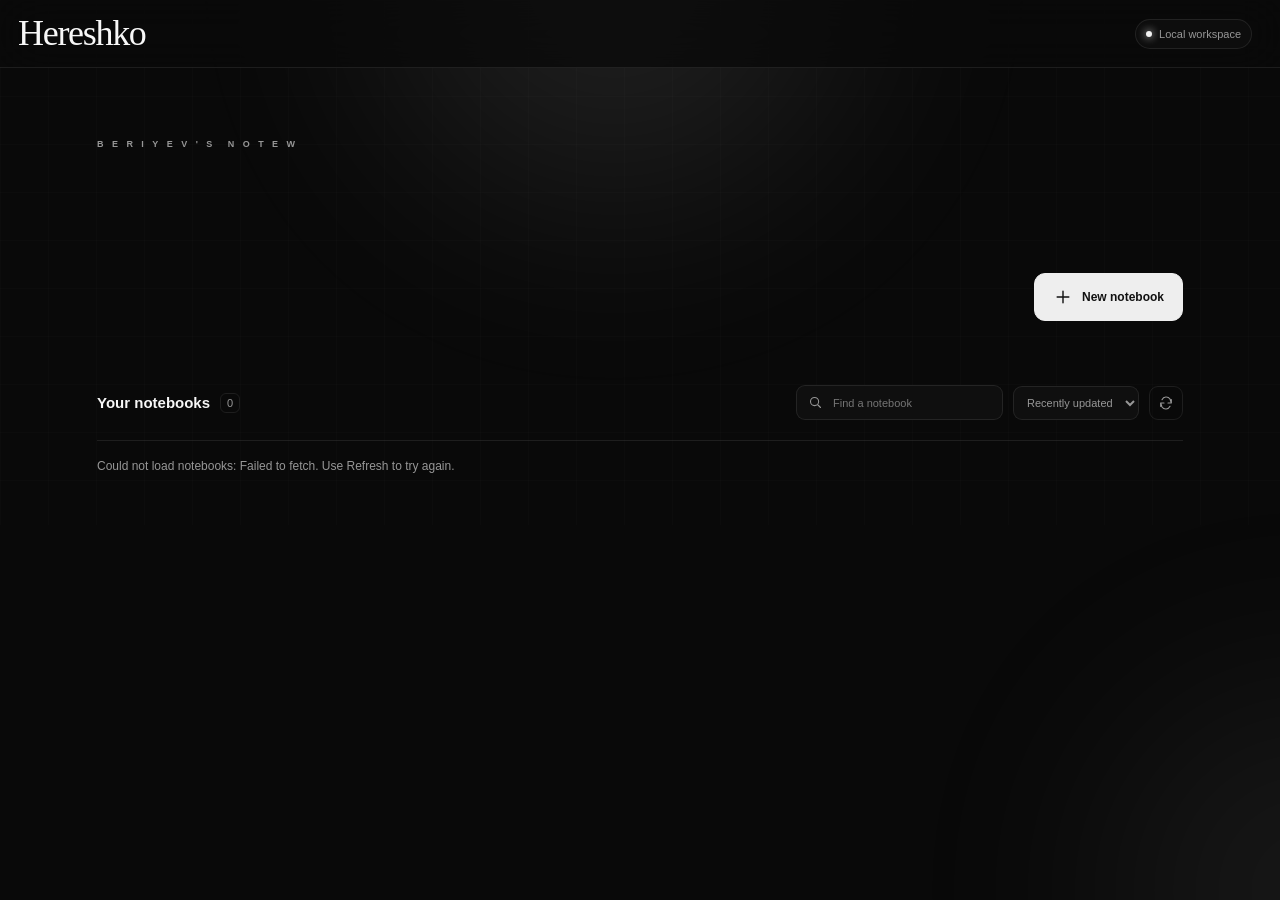
==== frontend/notebooks.html @ 875c7f1b "improvements and notebook selection" ====
<!doctype html>
<html lang="en">
  <head>
    <meta charset="UTF-8" />
    <meta name="viewport" content="width=device-width, initial-scale=1.0" />
    <meta name="description" content="Your Hereshko notebooks. A space for every question." />
    <title>Your notebooks — Hereshko</title>
    <link rel="stylesheet" href="styles.css" />
    <link rel="stylesheet" href="notebooks.css?v=2" />
    <script defer src="notebooks.js?v=2"></script>
  </head>
  <body class="notebook-library">
    <div class="ambient ambient-one"></div>
    <div class="ambient ambient-two"></div>
    <header class="topbar library-topbar">
      <a class="brand" href="notebooks.html" aria-label="Hereshko notebooks"><span class="brand-name">Hereshko</span></a>
      <span class="status-pill"><i></i> Local workspace</span>
    </header>
    <main class="library-shell">
      <section class="library-intro">
        <div>
          <span class="eyebrow" data-stream>beriyev's noteweaver</span>
          <h1 data-stream><span>Hail the</span> sources.</h1>
          <p data-stream>Bring your sources together. Pick up a thread, or start a new one.</p>
        </div>
        <button class="library-action" id="newNotebook" type="button">
          <svg viewBox="0 0 24 24" aria-hidden="true"><path d="M12 5v14M5 12h14" /></svg>
          New notebook
        </button>
      </section>
      <section class="library-section" aria-labelledby="libraryHeading">
        <div class="library-toolbar">
          <div class="library-heading"><h2 id="libraryHeading">Your notebooks</h2><span id="notebookCount">0</span></div>
          <div class="library-controls">
            <label class="library-search">
              <svg viewBox="0 0 24 24" aria-hidden="true"><circle cx="10.5" cy="10.5" r="6.5" /><path d="m16 16 4 4" /></svg>
              <input id="notebookSearch" type="search" placeholder="Find a notebook" aria-label="Find a notebook" />
            </label>
            <select id="notebookSort" aria-label="Sort notebooks">
              <option value="recent">Recently updated</option>
              <option value="name">Name A–Z</option>
            </select>
            <button class="library-refresh" id="refreshNotebooks" type="button" aria-label="Refresh notebooks" title="Refresh notebooks">
              <svg viewBox="0 0 24 24" aria-hidden="true"><path d="M20 7v5h-5M4 17v-5h5M6 7a7 7 0 0 1 12-1l2 6M4 12l2 6a7 7 0 0 0 12-1" /></svg>
            </button>
          </div>
        </div>
        <p class="library-status" id="libraryStatus" role="status" aria-live="polite">Loading your notebooks…</p>
        <div class="notebook-grid" id="notebookGrid" aria-busy="true"></div>
        <div class="library-empty" id="libraryEmpty" hidden>
          <svg viewBox="0 0 24 24" aria-hidden="true"><path d="M5 3h12a2 2 0 0 1 2 2v16H7a2 2 0 0 1-2-2V3ZM5 17h14M9 7h6M9 10h4" /></svg>
          <h3 id="emptyTitle">Your first notebook starts here.</h3>
          <p id="emptyText">Create a notebook, add your sources, and make room for discovery.</p>
          <button class="library-action" id="emptyCreate" type="button">Create a notebook</button>
        </div>
      </section>
    </main>
    <dialog class="notebook-dialog" id="notebookDialog" aria-labelledby="dialogTitle">
      <form id="notebookForm">
        <span class="eyebrow">Make it yours</span>
        <h2 id="dialogTitle">New notebook</h2>
        <p id="dialogDescription">Give this collection a name. You can change it later.</p>
        <label for="newNotebookTitle">Notebook name</label>
        <input id="newNotebookTitle" name="title" type="text" maxlength="120" required placeholder="e.g. Ideas worth exploring" autocomplete="off" />
        <p class="dialog-error" id="dialogError" role="alert" hidden></p>
        <div class="dialog-actions">
          <button class="library-cancel" id="cancelNotebook" type="button">Cancel</button>
          <button class="library-action" id="saveNotebook" type="submit">Create notebook</button>
        </div>
      </form>
    </dialog>
  </body>
</html>
---- frontend/styles.css ----
:root {
  color-scheme: dark;
  --bg: #08090a;
  --surface: #0d0f11;
  --surface-2: #121417;
  --surface-3: #171a1e;
  --line: rgba(255, 255, 255, 0.085);
  --line-strong: rgba(255, 255, 255, 0.15);
  --text: #f5f7f8;
  --muted: #92979f;
  --muted-2: #666c74;
  --accent: #f2f2f2;
  --accent-soft: rgba(255, 255, 255, 0.10);
  --purple: #a8a8a8;
  --blue: #c4c4c4;
  --radius-lg: 24px;
  --radius-md: 16px;
  --radius-sm: 11px;
  --shadow: 0 28px 80px rgba(0, 0, 0, 0.45);
  font-family: Inter, ui-sans-serif, -apple-system, BlinkMacSystemFont, "Segoe UI", sans-serif;
}

* {
  box-sizing: border-box;
}

html,
body {
  width: 100%;
  min-height: 100%;
  margin: 0;
  background: var(--bg);
  color: var(--text);
}

body {
  overflow: hidden;
  background-image:
    linear-gradient(rgba(255, 255, 255, 0.012) 1px, transparent 1px),
    linear-gradient(90deg, rgba(255, 255, 255, 0.012) 1px, transparent 1px);
  background-size: 48px 48px;
}

button,
input,
textarea {
  font: inherit;
}

button {
  color: inherit;
}

button:focus-visible,
input:focus-visible,
textarea:focus-visible,
label:focus-within {
  outline: 2px solid rgba(199, 255, 94, 0.72);
  outline-offset: 2px;
}

svg {
  width: 20px;
  height: 20px;
  fill: none;
  stroke: currentColor;
  stroke-width: 1.7;
  stroke-linecap: round;
  stroke-linejoin: round;
}

.ambient {
  position: fixed;
  border-radius: 999px;
  filter: blur(120px);
  pointer-events: none;
  opacity: 0.1;
  animation: drift 16s ease-in-out infinite alternate;
}

.ambient-one {
  width: 460px;
  height: 460px;
  top: -260px;
  left: 30%;
  background: var(--accent);
}

.ambient-two {
  width: 400px;
  height: 400px;
  right: -230px;
  bottom: -190px;
  background: var(--purple);
  animation-delay: -8s;
}

.app-shell {
  position: relative;
  height: 100vh;
  min-height: 680px;
  isolation: isolate;
}

.topbar {
  height: 68px;
  display: grid;
  grid-template-columns: 292px minmax(320px, 1fr) 322px;
  align-items: center;
  border-bottom: 1px solid var(--line);
  background: rgba(8, 9, 10, 0.78);
  backdrop-filter: blur(24px);
  position: relative;
  z-index: 10;
}

.brand,
.notebook-title,
.top-actions {
  height: 100%;
  display: flex;
  align-items: center;
}

.brand {
  padding: 0 18px;
  text-decoration: none;
  color: var(--text);
  gap: 11px;
  border-right: 1px solid var(--line);
}

.brand-mark {
  width: 34px;
  height: 34px;
  display: grid;
  place-items: center;
  border-radius: 10px;
  color: #0a0c08;
  background: var(--accent);
  box-shadow: 0 0 30px rgba(199, 255, 94, 0.16);
  transform: rotate(-2deg);
}

.brand-mark svg {
  width: 23px;
  height: 23px;
  stroke-width: 2.4;
}

.brand-name {
  font-family: Georgia, "Times New Roman", serif;
  font-size: 36px;
  line-height: 0.88;
  letter-spacing: -1.3px;
  white-space: nowrap;
}

.brand-badge {
  padding: 3px 7px;
  border: 1px solid var(--line-strong);
  border-radius: 99px;
  color: var(--muted);
  font-size: 9px;
  font-weight: 700;
  text-transform: uppercase;
  letter-spacing: 1px;
}

.notebook-title {
  justify-content: center;
  gap: 9px;
  color: #d8dbde;
  font-size: 13px;
  font-weight: 550;
}

.notebook-title-input {
  width: min(240px, 28vw);
  padding: 7px 9px;
  border: 1px solid transparent;
  border-radius: 7px;
  outline: 0;
  color: var(--text);
  background: transparent;
  font: inherit;
  text-align: center;
}

.notebook-title-input:hover,
.notebook-title-input:focus {
  border-color: var(--line-strong);
  background: rgba(255, 255, 255, 0.04);
}

.notebook-title-input:disabled {
  opacity: 0.6;
}

.menu-trigger {
  display: none !important;
}

.tiny-button,
.icon-button,
.sort-button {
  border: 0;
  background: transparent;
  cursor: pointer;
  color: var(--muted);
  display: grid;
  place-items: center;
  transition: 180ms ease;
}

.tiny-button {
  padding: 4px;
}

.tiny-button svg {
  width: 14px;
  height: 14px;
}

.icon-button {
  width: 36px;
  height: 36px;
  border-radius: 10px;
  border: 1px solid var(--line);
}

.icon-button:hover,
.tiny-button:hover,
.sort-button:hover {
  color: var(--text);
  background: rgba(255, 255, 255, 0.05);
}

.icon-button.small {
  width: 30px;
  height: 30px;
  border: none;
}

.top-actions {
  justify-content: flex-end;
  padding: 0 18px;
  gap: 10px;
  border-left: 1px solid var(--line);
}

/* Remove the retired account control if an older cached DOM still contains it. */
.avatar {
  display: none !important;
}

.status-pill {
  display: flex;
  align-items: center;
  gap: 7px;
  color: var(--muted);
  font-size: 11px;
  padding: 8px 10px;
  border: 1px solid var(--line);
  border-radius: 99px;
  background: rgba(255, 255, 255, 0.025);
}

.status-pill i,
.updated i {
  width: 6px;
  height: 6px;
  border-radius: 99px;
  background: var(--accent);
  box-shadow: 0 0 9px var(--accent);
  animation: pulse 2.2s ease-in-out infinite;
}

.workspace {
  display: grid;
  grid-template-columns: 292px minmax(420px, 1fr) 322px;
  height: calc(100vh - 68px);
}

.panel {
  background: rgba(11, 12, 14, 0.64);
  backdrop-filter: blur(18px);
  padding: 22px 18px;
  overflow-y: auto;
  scrollbar-width: thin;
  scrollbar-color: #2a2d31 transparent;
}

.sources-panel {
  border-right: 1px solid var(--line);
}

.studio-panel {
  border-left: 1px solid var(--line);
}

.panel-heading,
.summary-topline,
.section-title,
.research-heading,
.modal-header {
  display: flex;
  align-items: center;
  justify-content: space-between;
}

.panel-heading {
  margin-bottom: 18px;
}

.eyebrow {
  display: flex;
  align-items: center;
  gap: 7px;
  color: var(--muted);
  font-size: 9px;
  line-height: 1;
  font-weight: 750;
  text-transform: uppercase;
  letter-spacing: 1.45px;
}

.panel-heading h2,
.modal-header h2 {
  font-size: 20px;
  margin: 6px 0 0;
  letter-spacing: -0.5px;
}

.count {
  display: grid;
  place-items: center;
  width: 26px;
  height: 26px;
  border: 1px solid var(--line);
  border-radius: 8px;
  color: var(--muted);
  font-size: 11px;
}

.upload-zone {
  position: relative;
  min-height: 154px;
  display: flex;
  flex-direction: column;
  justify-content: center;
  align-items: center;
  gap: 5px;
  padding: 16px;
  overflow: hidden;
  border: 1px dashed rgba(255, 255, 255, 0.17);
  border-radius: var(--radius-md);
  background: linear-gradient(145deg, rgba(255, 255, 255, 0.035), rgba(255, 255, 255, 0.012));
  cursor: pointer;
  transition: border-color 200ms ease, transform 200ms ease, background 200ms ease;
}

.upload-zone::after {
  content: "";
  position: absolute;
  width: 120px;
  height: 120px;
  border-radius: 50%;
  top: -80px;
  left: -50px;
  background: rgba(199, 255, 94, 0.12);
  filter: blur(36px);
  transition: 300ms ease;
}

.upload-zone:hover,
.upload-zone.dragging {
  border-color: rgba(199, 255, 94, 0.48);
  transform: translateY(-2px);
  background: rgba(199, 255, 94, 0.035);
}

.upload-zone:hover::after {
  transform: translate(60px, 40px) scale(1.4);
}

.upload-zone input {
  position: absolute;
  opacity: 0;
  pointer-events: none;
}

.upload-icon {
  width: 34px;
  height: 34px;
  border-radius: 11px;
  display: grid;
  place-items: center;
  color: var(--accent);
  background: var(--accent-soft);
  margin-bottom: 4px;
}

.upload-icon svg {
  width: 18px;
  height: 18px;
}

.upload-zone strong {
  font-size: 12px;
}

.upload-zone small,
.source-card small,
.tool-card small,
.research-heading small,
.concept-panel p,
.composer-note {
  color: var(--muted);
}

.upload-zone small {
  font-size: 10px;
}

.browse-label {
  margin-top: 5px;
  color: var(--accent);
  font-size: 10px;
  font-weight: 700;
}

.youtube-box {
  position: relative;
  overflow: hidden;
  margin-top: 12px;
  padding: 12px;
  border: 1px solid var(--line);
  border-radius: var(--radius-sm);
  background: rgba(255, 255, 255, 0.018);
}

.youtube-box::before {
  content: "";
  position: absolute;
  inset: -1px;
  padding: 1px;
  border-radius: inherit;
  background: conic-gradient(
    from 0deg,
    transparent 0deg 250deg,
    rgba(255, 255, 255, 0.95) 286deg,
    transparent 326deg 360deg
  );
  mask: linear-gradient(#000 0 0) content-box, linear-gradient(#000 0 0);
  mask-composite: exclude;
  opacity: 0;
  pointer-events: none;
}

.youtube-box.loading::before {
  opacity: 1;
  animation: websiteBorder 1.15s linear infinite;
}

.website-box.loading .url-input-wrap {
  opacity: 0.58;
}

.youtube-label {
  display: flex;
  align-items: center;
  gap: 8px;
  margin-bottom: 9px;
  color: #d4d7da;
  font-size: 10px;
  font-weight: 650;
}

.play-dot {
  width: 22px;
  height: 22px;
  display: grid;
  place-items: center;
  border-radius: 7px;
  color: #ff8c8c;
  background: rgba(255, 94, 94, 0.1);
}

.play-dot svg {
  width: 14px;
  height: 14px;
}

.website-dot {
  color: #d8d8d8;
}

.url-input-wrap {
  display: flex;
  align-items: center;
  border: 1px solid var(--line);
  border-radius: 9px;
  background: #0a0b0d;
  overflow: hidden;
  transition: border-color 160ms ease;
}

.url-input-wrap:focus-within {
  border-color: rgba(199, 255, 94, 0.4);
}

.url-input-wrap input {
  width: 100%;
  min-width: 0;
  border: 0;
  outline: 0;
  color: var(--text);
  background: transparent;
  padding: 9px 10px;
  font-size: 10px;
}

.url-input-wrap button {
  width: 31px;
  height: 31px;
  display: grid;
  place-items: center;
  flex: 0 0 auto;
  border: 0;
  border-left: 1px solid var(--line);
  color: var(--muted);
  background: transparent;
  cursor: pointer;
}

.url-input-wrap button:hover {
  color: var(--accent);
  background: var(--accent-soft);
}

.url-input-wrap svg {
  width: 15px;
}

.crawl-button {
  width: 100%;
  display: flex;
  align-items: center;
  justify-content: center;
  gap: 7px;
  margin-top: 8px;
  padding: 8px 10px;
  border: 1px solid var(--line-strong);
  border-radius: 8px;
  color: var(--text);
  background: #111;
  font-size: 9px;
  font-weight: 700;
  cursor: pointer;
  transition: 160ms ease;
}

.crawl-button:hover:not(:disabled) {
  border-color: #777;
  background: #1a1a1a;
}

.crawl-button:disabled {
  cursor: wait;
  opacity: 0.65;
}

.crawl-loading-dots {
  display: none;
  align-items: center;
  gap: 3px;
}

.crawl-loading-dots i {
  width: 3px;
  height: 3px;
  border-radius: 50%;
  background: currentColor;
  animation: dotPulse 900ms ease-in-out infinite;
}

.crawl-loading-dots i:nth-child(2) { animation-delay: 140ms; }
.crawl-loading-dots i:nth-child(3) { animation-delay: 280ms; }

.crawl-button.loading > span:first-child { display: none; }
.crawl-button.loading .crawl-loading-dots { display: inline-flex; }

#scrapeWebsite {
  width: auto;
  min-width: 64px;
  padding: 0 9px;
  font-size: 8px;
  font-weight: 700;
}

#scrapeWebsite .loading-dots {
  display: none;
}

#scrapeWebsite.loading > span:first-child { display: none; }
#scrapeWebsite.loading .loading-dots { display: inline-flex; }

.source-list-heading {
  display: flex;
  align-items: center;
  justify-content: space-between;
  margin: 21px 1px 10px;
  color: var(--muted);
  font-size: 10px;
  font-weight: 700;
  letter-spacing: 0.3px;
}

.source-list-actions {
  display: flex;
  align-items: center;
  gap: 5px;
}

.delete-all-button {
  padding: 4px 6px;
  border: 1px solid transparent;
  border-radius: 5px;
  color: #999;
  background: transparent;
  font-size: 8px;
  cursor: pointer;
}

.delete-all-button:hover:not(:disabled) {
  border-color: #555;
  color: #fff;
  background: #171717;
}

.delete-all-button:disabled {
  cursor: wait;
  opacity: 0.5;
}

.sort-button {
  padding: 4px;
}

.sort-button svg {
  width: 16px;
  height: 16px;
}

.source-list {
  display: flex;
  flex-direction: column;
  gap: 6px;
}

.source-preview {
  position: sticky;
  bottom: 0;
  z-index: 2;
  margin-top: 12px;
  padding: 12px;
  border: 1px solid var(--line-strong);
  border-radius: var(--radius-sm);
  background: rgba(13, 15, 17, 0.96);
  box-shadow: 0 -12px 30px rgba(0, 0, 0, 0.28);
}

.source-preview-heading {
  display: flex;
  align-items: center;
  justify-content: space-between;
  margin-bottom: 9px;
}

.source-preview-heading button {
  width: 22px;
  height: 22px;
  padding: 0;
  border: 1px solid var(--line);
  border-radius: 6px;
  color: var(--muted);
  background: transparent;
  cursor: pointer;
}

.source-preview-heading button:hover {
  color: var(--text);
  border-color: var(--line-strong);
}

.source-preview > strong {
  display: block;
  overflow: hidden;
  margin-bottom: 7px;
  color: var(--text);
  font-size: 10px;
  text-overflow: ellipsis;
  white-space: nowrap;
}

.source-preview p {
  max-height: 132px;
  margin: 0;
  overflow-y: auto;
  color: var(--muted);
  font-family: ui-monospace, SFMono-Regular, Consolas, monospace;
  font-size: 9px;
  line-height: 1.65;
  white-space: pre-wrap;
}

.source-card {
  display: grid;
  grid-template-columns: 36px minmax(0, 1fr) 24px;
  gap: 10px;
  align-items: center;
  padding: 10px;
  border: 1px solid transparent;
  border-radius: 11px;
  transition: 180ms ease;
  animation: slideIn 450ms both;
}

.source-card:nth-child(2) { animation-delay: 70ms; }
.source-card:nth-child(3) { animation-delay: 140ms; }
.source-card:nth-child(4) { animation-delay: 210ms; }

.source-card:hover,
.source-card.active {
  border-color: var(--line);
  background: rgba(255, 255, 255, 0.035);
}

.source-card.active {
  box-shadow: inset 2px 0 var(--accent);
}

.file-icon {
  width: 34px;
  height: 38px;
  display: grid;
  place-items: center;
  border-radius: 8px;
  font-size: 8px;
  font-weight: 800;
  letter-spacing: 0.4px;
}

.file-icon.pdf { color: #ff9999; background: rgba(255, 113, 113, 0.1); }
.file-icon.web { color: #83baff; background: rgba(104, 169, 255, 0.1); }
.file-icon.video { color: #ffb881; background: rgba(255, 159, 85, 0.1); }
.file-icon.note { color: #bbaeff; background: rgba(169, 155, 255, 0.1); }

.source-card div {
  min-width: 0;
}

.source-card strong,
.source-card small {
  display: block;
  overflow: hidden;
  white-space: nowrap;
  text-overflow: ellipsis;
}

.source-card strong {
  margin-bottom: 4px;
  color: #d8dbde;
  font-size: 10.5px;
  font-weight: 600;
}

.source-card small {
  font-size: 8.5px;
}

.source-menu {
  display: grid;
  place-items: center;
  width: 26px;
  height: 26px;
  border: 0;
  border-radius: 7px;
  color: var(--muted-2);
  background: transparent;
  cursor: pointer;
  font-size: 11px;
  transition: color 150ms ease, background 150ms ease;
}

.source-menu:hover:not(:disabled),
.source-menu:focus-visible {
  color: var(--text);
  background: rgba(255, 255, 255, 0.08);
}

.source-menu:disabled {
  opacity: 0.4;
  cursor: default;
}

.source-footer {
  margin-top: 24px;
  padding: 12px;
  border: 1px solid var(--line);
  border-radius: 11px;
}

.source-footer > div:first-child {
  display: flex;
  justify-content: space-between;
  color: var(--muted);
  font-size: 9px;
}

.source-footer strong {
  color: var(--accent);
  font-weight: 650;
}

.health-bar {
  height: 3px;
  margin-top: 9px;
  border-radius: 9px;
  overflow: hidden;
  background: #23262a;
}

.health-bar i {
  display: block;
  width: 92%;
  height: 100%;
  border-radius: inherit;
  background: linear-gradient(90deg, #9dc746, var(--accent));
}

.center-stage {
  position: relative;
  min-width: 0;
  overflow: hidden;
}

.center-scroll {
  height: 100%;
  overflow-y: auto;
  padding: 32px max(26px, 5vw) 160px;
  scrollbar-width: thin;
  scrollbar-color: #25282c transparent;
}

.summary-card {
  position: relative;
  overflow: hidden;
  max-width: 940px;
  margin: 0 auto;
  padding: 29px 30px 22px;
  border: 1px solid var(--line-strong);
  border-radius: var(--radius-lg);
  background:
    radial-gradient(circle at 82% 4%, rgba(199, 255, 94, 0.09), transparent 27%),
    linear-gradient(145deg, rgba(255, 255, 255, 0.055), rgba(255, 255, 255, 0.018));
  box-shadow: 0 18px 60px rgba(0, 0, 0, 0.22);
}

.summary-card::before {
  content: "";
  position: absolute;
  inset: 0;
  border-radius: inherit;
  padding: 1px;
  background: linear-gradient(120deg, rgba(255, 255, 255, 0.12), transparent 35%, rgba(199, 255, 94, 0.08));
  mask: linear-gradient(#000 0 0) content-box, linear-gradient(#000 0 0);
  mask-composite: exclude;
  pointer-events: none;
}

.summary-card h1 {
  margin: 11px 0 0;
  font-family: Georgia, "Times New Roman", serif;
  font-size: clamp(25px, 3vw, 38px);
  line-height: 1.05;
  font-weight: 500;
  letter-spacing: -1.25px;
}

.spark {
  width: 7px;
  height: 7px;
  display: inline-block;
  background: var(--accent);
  clip-path: polygon(50% 0, 62% 38%, 100% 50%, 62% 62%, 50% 100%, 38% 62%, 0 50%, 38% 38%);
  animation: twinkle 2s ease-in-out infinite;
}

.ghost-button {
  display: flex;
  align-items: center;
  gap: 7px;
  border: 1px solid var(--line);
  border-radius: 9px;
  color: var(--muted);
  background: rgba(255, 255, 255, 0.025);
  padding: 8px 10px;
  font-size: 9.5px;
  cursor: pointer;
  transition: 180ms ease;
}

.ghost-button:hover {
  color: var(--text);
  border-color: var(--line-strong);
  background: rgba(255, 255, 255, 0.06);
}

.ghost-button svg {
  width: 14px;
  height: 14px;
}

.summary-card > #summaryText {
  max-width: 790px;
  margin: 22px 0 19px;
  color: #b1b6bc;
  font-family: Georgia, "Times New Roman", serif;
  font-size: 14.5px;
  line-height: 1.72;
  white-space: pre-wrap;
}

.summary-chips {
  display: flex;
  flex-wrap: wrap;
  gap: 7px;
}

.summary-chips button {
  padding: 7px 10px;
  border: 1px solid var(--line);
  border-radius: 99px;
  color: #9ea3aa;
  background: rgba(0, 0, 0, 0.18);
  font-size: 9px;
  cursor: pointer;
  transition: 180ms ease;
}

.summary-chips button:hover {
  color: var(--accent);
  border-color: rgba(199, 255, 94, 0.27);
  background: var(--accent-soft);
  transform: translateY(-1px);
}

.summary-meta {
  display: flex;
  align-items: center;
  gap: 18px;
  margin-top: 22px;
  padding-top: 16px;
  border-top: 1px solid var(--line);
  color: var(--muted-2);
  font-size: 9px;
}

.summary-meta b {
  color: #bcc0c5;
  font-weight: 650;
}

.summary-meta .updated {
  margin-left: auto;
  display: flex;
  align-items: center;
  gap: 7px;
}

.conversation {
  width: 100%;
  max-width: 820px;
  margin: 35px auto 0;
}

.empty-conversation {
  text-align: center;
  padding: 20px 0;
  animation: fadeUp 700ms 180ms both;
}

.empty-orbit {
  width: 70px;
  height: 70px;
  position: relative;
  margin: 0 auto 16px;
  border: 1px solid var(--line);
  border-radius: 50%;
}

.empty-orbit > span {
  position: absolute;
  width: 4px;
  height: 4px;
  border-radius: 50%;
  background: var(--accent);
  top: calc(50% - 2px);
  left: calc(50% - 2px);
  transform-origin: 2px 2px;
  animation: orbit 5s linear infinite;
}

.empty-orbit > span:nth-child(2) { animation-delay: -1.65s; opacity: 0.65; }
.empty-orbit > span:nth-child(3) { animation-delay: -3.3s; opacity: 0.35; }

.empty-core {
  position: absolute;
  inset: 17px;
  display: grid;
  place-items: center;
  border-radius: 50%;
  color: var(--accent);
  background: var(--accent-soft);
}

.empty-core svg {
  width: 18px;
  height: 18px;
}

.empty-conversation h3 {
  margin: 0;
  font-family: Georgia, "Times New Roman", serif;
  font-size: 19px;
  font-weight: 500;
}

.empty-conversation > p {
  margin: 8px 0 20px;
  color: var(--muted);
  font-size: 10.5px;
}

.suggestion-grid {
  display: grid;
  grid-template-columns: repeat(3, 1fr);
  gap: 9px;
}

.suggestion-grid button {
  min-height: 64px;
  padding: 12px;
  text-align: left;
  border: 1px solid var(--line);
  border-radius: 12px;
  color: #b7bbc0;
  background: rgba(255, 255, 255, 0.018);
  font-size: 10px;
  cursor: pointer;
  transition: 190ms ease;
}

.suggestion-grid button:hover {
  transform: translateY(-3px);
  border-color: var(--line-strong);
  background: rgba(255, 255, 255, 0.045);
  box-shadow: 0 12px 22px rgba(0, 0, 0, 0.18);
}

.suggestion-grid span {
  display: block;
  margin-bottom: 6px;
  color: var(--accent);
  font-size: 8px;
  font-weight: 750;
  text-transform: uppercase;
  letter-spacing: 1px;
}

.chat-row {
  display: flex;
  flex-direction: column;
  margin: 22px 0;
  animation: fadeUp 350ms both;
}

.chat-row.user {
  align-items: flex-end;
}

.chat-row.assistant {
  align-items: flex-start;
}

.l2-research {
  width: 86%;
  margin-bottom: 10px;
  border: 1px solid var(--line);
  border-radius: 12px;
  background: rgba(255, 255, 255, 0.025);
  color: var(--muted);
  font-size: 11px;
  animation: l2SlideIn 320ms ease-out both;
}

.l2-research > summary {
  padding: 12px 14px;
  cursor: pointer;
}

.l2-questions { padding: 0 14px 12px; }
.l2-question {
  border-top: 1px solid var(--line);
  animation: l2SlideIn 350ms ease-out both;
  animation-delay: calc(var(--l2-order, 0) * 80ms);
}
.l2-question > summary { padding: 10px 0; cursor: pointer; }
.l2-question > summary span { color: #c7cbd0; }
.l2-question > summary small { margin-left: 8px; color: var(--muted); }
.l2-subanswer.message-bubble { max-width: 100%; border: 0; background: none; padding: 4px 0 10px; }
.l2-question .answer-sources { margin-bottom: 10px; }
.l2-research.is-working > summary,
.l2-question.is-searching > summary small { animation: l2Pulse 1.4s ease-in-out infinite; }
.l2-question .answer-sources { animation: l2SlideIn 250ms ease-out both; }
.l2-question[open] .l2-subanswer { animation: l2SlideIn 250ms ease-out both; }

@keyframes l2SlideIn {
  from { opacity: 0; transform: translateX(-10px); }
  to { opacity: 1; transform: translateX(0); }
}

@keyframes l2Pulse {
  0%, 100% { opacity: 1; }
  50% { opacity: 0.5; }
}

.mode-button.composer-mode {
  flex: 0 0 auto;
  min-width: 48px;
  min-height: 34px;
  justify-content: center;
  border-radius: 8px;
  font-size: 11px;
}
.mode-button:disabled { cursor: default; opacity: 0.5; }

.message-bubble {
  max-width: 86%;
  padding: 14px 16px;
  border: 1px solid var(--line);
  border-radius: 16px 16px 16px 4px;
  color: #c7cbd0;
  background: rgba(255, 255, 255, 0.03);
  font-size: 11.5px;
  line-height: 1.7;
  white-space: pre-wrap;
}

.message-bubble strong,
.summary-card > #summaryText strong {
  color: var(--text);
  font-weight: 750;
}

.message-bubble em,
.summary-card > #summaryText em {
  color: #e0e0e0;
  font-style: italic;
}

.message-bubble u,
.summary-card > #summaryText u {
  color: var(--text);
  text-underline-offset: 3px;
}

.message-bubble h1,
.message-bubble h2,
.message-bubble h3,
.summary-card > #summaryText h1,
.summary-card > #summaryText h2,
.summary-card > #summaryText h3 {
  margin: 0.7em 0 0.35em;
  color: var(--text);
  font-size: 1.05em;
}

.message-bubble p,
.message-bubble ul,
.message-bubble ol,
.summary-card > #summaryText p,
.summary-card > #summaryText ul,
.summary-card > #summaryText ol {
  margin: 0.45em 0;
}

.message-bubble ul,
.message-bubble ol,
.summary-card > #summaryText ul,
.summary-card > #summaryText ol {
  padding-left: 1.5em;
}

.message-bubble code,
.summary-card > #summaryText code {
  padding: 0.12em 0.35em;
  border: 1px solid var(--line);
  border-radius: 4px;
  color: #e4efb8;
  background: rgba(0, 0, 0, 0.22);
  font-family: "Cascadia Code", Consolas, monospace;
  font-size: 0.92em;
}

.message-bubble pre,
.summary-card > #summaryText pre {
  overflow-x: auto;
  padding: 10px 12px;
  border: 1px solid var(--line);
  border-radius: 8px;
  background: rgba(0, 0, 0, 0.24);
}

.message-bubble pre code,
.summary-card > #summaryText pre code {
  padding: 0;
  border: 0;
  background: transparent;
}

.message-bubble table,
.summary-card > #summaryText table {
  width: 100%;
  margin: 0.75em 0;
  border-collapse: collapse;
  font-size: 0.95em;
}

.message-bubble th,
.message-bubble td,
.summary-card > #summaryText th,
.summary-card > #summaryText td {
  padding: 5px 7px;
  border: 1px solid var(--line-strong);
  text-align: left;
}

.katex-display {
  overflow-x: auto;
  overflow-y: hidden;
  padding: 0.35em 0;
}

.user .message-bubble {
  border-color: rgba(199, 255, 94, 0.17);
  border-radius: 16px 16px 4px 16px;
  color: #dfe2e4;
  background: rgba(199, 255, 94, 0.07);
}

.stream-cursor::after {
  content: "";
  display: inline-block;
  width: 1px;
  height: 1.1em;
  margin-left: 3px;
  vertical-align: -2px;
  background: var(--accent);
  animation: blink 720ms steps(1) infinite;
}

.streaming-reveal .stream-block {
  display: block;
  clip-path: inset(0 100% 0 0);
  animation: streamSweep var(--stream-duration, 1400ms) cubic-bezier(0.65, 0, 0.35, 1) both;
  will-change: clip-path;
}

@keyframes streamSweep {
  from { clip-path: inset(0 100% 0 0); }
  to { clip-path: inset(0 0 0 0); }
}

#generatedTitle.streaming-reveal .stream-block,
#summaryUpdated.streaming-reveal .stream-block {
  animation-name: streamSweep, summaryTitleSlide;
  will-change: clip-path, transform, opacity;
}

@keyframes summaryTitleSlide {
  from { transform: translateX(-16px); opacity: 0; }
  to { transform: translateX(0); opacity: 1; }
}

.answer-sources {
  display: flex;
  flex-wrap: wrap;
  gap: 6px;
  margin-top: 9px;
}

.answer-sources button {
  width: 25px;
  height: 25px;
  border: 1px solid rgba(199, 255, 94, 0.2);
  border-radius: 7px;
  color: var(--accent);
  background: var(--accent-soft);
  font-size: 9px;
  cursor: pointer;
}

.answer-sources button {
  font-weight: 800;
  text-decoration: underline;
  text-underline-offset: 2px;
}

.composer-wrap {
  position: absolute;
  z-index: 6;
  left: max(26px, 5vw);
  right: max(26px, 5vw);
  bottom: 15px;
  max-width: 940px;
  margin: 0 auto;
}

.composer-wrap::before {
  content: "";
  position: absolute;
  z-index: -1;
  left: -80px;
  right: -80px;
  bottom: -20px;
  height: 155px;
  background: linear-gradient(transparent, rgba(8, 9, 10, 0.96) 44%);
  pointer-events: none;
}

.composer {
  display: flex;
  align-items: flex-end;
  gap: 10px;
  padding: 9px 9px 9px 11px;
  border: 1px solid var(--line-strong);
  border-radius: 18px;
  background: rgba(18, 20, 23, 0.92);
  backdrop-filter: blur(24px);
  box-shadow: 0 18px 50px rgba(0, 0, 0, 0.43);
  transition: 180ms ease;
}

.composer:focus-within {
  border-color: rgba(199, 255, 94, 0.33);
  box-shadow: 0 18px 50px rgba(0, 0, 0, 0.43), 0 0 0 3px rgba(199, 255, 94, 0.045);
}

.composer-tool {
  width: 31px;
  height: 34px;
  display: grid;
  place-items: center;
  flex: 0 0 auto;
  border: 0;
  color: var(--muted);
  background: transparent;
  cursor: pointer;
}

.composer-tool:hover {
  color: var(--text);
}

.composer-tool svg {
  width: 17px;
}

.composer textarea {
  width: 100%;
  max-height: 130px;
  resize: none;
  border: 0;
  outline: 0;
  color: var(--text);
  background: transparent;
  padding: 8px 2px 7px;
  font-size: 11.5px;
  line-height: 1.5;
}

.composer textarea::placeholder,
.url-input-wrap input::placeholder {
  color: #5f646b;
}

.composer-actions {
  display: flex;
  align-items: center;
  gap: 7px;
}

.mode-button {
  display: flex;
  align-items: center;
  gap: 6px;
  padding: 7px 8px;
  border: 0;
  color: var(--muted);
  background: transparent;
  font-size: 8.5px;
  cursor: pointer;
}

.mode-button i {
  width: 5px;
  height: 5px;
  flex: 0 0 5px;
  display: block;
  aspect-ratio: 1;
  border-radius: 50%;
  background: var(--accent);
}

.mode-button.active {
  border-color: var(--line-strong);
  color: var(--muted);
  background: #151515;
}

.mode-button.active i {
  background: #fff;
  box-shadow: 0 0 8px rgba(255, 255, 255, 0.7);
}

#webSearchButton { flex-shrink: 0; white-space: nowrap; border-radius: 8px; }
#webSearchButton svg { width: 16px; height: 16px; flex: 0 0 16px; }
#webSearchButton.active { color: var(--text); background: rgba(255, 255, 255, 0.1); }
#webSearchButton.active svg { filter: drop-shadow(0 0 4px rgba(255, 255, 255, 0.3)); }

.send-button {
  width: 36px;
  height: 36px;
  display: grid;
  place-items: center;
  flex: 0 0 auto;
  border: 0;
  border-radius: 11px;
  color: #0a0c08;
  background: var(--accent);
  cursor: pointer;
  transition: 180ms ease;
  box-shadow: 0 7px 22px rgba(199, 255, 94, 0.13);
}

.send-button:hover {
  transform: translateY(-2px) scale(1.03);
  box-shadow: 0 10px 28px rgba(199, 255, 94, 0.22);
}

.send-button:active {
  transform: scale(0.96);
}

.send-button svg {
  width: 17px;
  height: 17px;
  stroke-width: 2;
}

.composer-note {
  margin: 7px 0 0;
  text-align: center;
  font-size: 8px;
}

.tool-grid {
  display: flex;
  flex-direction: column;
  gap: 7px;
}

.tool-card {
  display: grid;
  grid-template-columns: 39px minmax(0, 1fr) auto;
  align-items: center;
  gap: 11px;
  width: 100%;
  padding: 11px;
  text-align: left;
  border: 1px solid var(--line);
  border-radius: 12px;
  color: inherit;
  background: rgba(255, 255, 255, 0.018);
  cursor: pointer;
  transition: 190ms ease;
  animation: slideInRight 440ms both;
}

.tool-card:nth-child(2) { animation-delay: 65ms; }
.tool-card:nth-child(3) { animation-delay: 130ms; }
.tool-card:nth-child(4) { animation-delay: 195ms; }

.tool-card:hover {
  transform: translateX(-4px);
  border-color: var(--line-strong);
  background: rgba(255, 255, 255, 0.045);
}

.tool-card.upcoming-tool {
  border-color: #292929;
  color: #f4f4f4;
  background: #000;
}

.tool-card.upcoming-tool:hover {
  border-color: #555;
  background: #050505;
}

.upcoming-tool .tool-icon {
  color: #fff;
  background: #171717;
}

.upcoming-tool em {
  color: #888;
  text-transform: uppercase;
}

.upcoming-research {
  border-color: #292929;
  color: #777;
  background: #000;
  opacity: 0.72;
}

.upcoming-research .live-orb {
  background: #555;
  box-shadow: none;
}

.upcoming-research .research-steps span,
.upcoming-research .research-heading strong,
.upcoming-research .research-heading small {
  color: #777;
}

.upcoming-research .research-steps b {
  background: #292929;
}

.tool-icon {
  width: 38px;
  height: 38px;
  display: grid;
  place-items: center;
  border-radius: 10px;
}

.tool-icon svg {
  width: 18px;
  height: 18px;
}

.tool-icon.lavender { color: #b7aaff; background: rgba(169, 155, 255, 0.1); }
.tool-icon.mint { color: #85e4bd; background: rgba(105, 222, 171, 0.1); }
.tool-icon.amber { color: #ffc273; background: rgba(255, 181, 87, 0.1); }
.tool-icon.blue { color: #7db6ff; background: rgba(104, 169, 255, 0.1); }

.tool-card strong,
.tool-card small {
  display: block;
}

.tool-card strong {
  margin-bottom: 4px;
  color: #d8dbde;
  font-size: 10.5px;
  font-weight: 650;
}

.tool-card small {
  font-size: 8.5px;
}

.tool-card em {
  color: var(--muted-2);
  font-size: 8px;
  font-style: normal;
}

.research-card,
.topic-card,
.activity-card {
  margin-top: 12px;
  padding: 13px;
  border: 1px solid var(--line);
  border-radius: 13px;
  background: rgba(255, 255, 255, 0.015);
}

.research-heading {
  gap: 9px;
}

.research-heading > div {
  flex: 1;
}

.research-heading strong,
.research-heading small {
  display: block;
}

.research-heading strong {
  margin-bottom: 3px;
  font-size: 10px;
}

.research-heading small {
  font-size: 8px;
}

.live-orb {
  width: 8px;
  height: 8px;
  border-radius: 50%;
  background: var(--accent);
  box-shadow: 0 0 13px rgba(199, 255, 94, 0.7);
}

.switch input {
  display: none;
}

.switch span {
  width: 32px;
  height: 18px;
  display: block;
  position: relative;
  border-radius: 99px;
  background: #25282c;
  cursor: pointer;
  transition: 200ms ease;
}

.switch span::after {
  content: "";
  position: absolute;
  width: 12px;
  height: 12px;
  top: 3px;
  left: 3px;
  border-radius: 50%;
  background: #777d85;
  transition: 200ms ease;
}

.switch input:checked + span {
  background: var(--accent-soft);
  box-shadow: inset 0 0 0 1px rgba(199, 255, 94, 0.25);
}

.switch input:checked + span::after {
  transform: translateX(14px);
  background: var(--accent);
}

.research-steps {
  display: flex;
  align-items: center;
  justify-content: space-between;
  margin-top: 15px;
  color: var(--muted-2);
  font-size: 7px;
}

.research-steps span {
  display: flex;
  align-items: center;
  gap: 4px;
}

.research-steps i {
  width: 15px;
  height: 15px;
  display: grid;
  place-items: center;
  border: 1px solid var(--line);
  border-radius: 50%;
  font-style: normal;
}

.research-steps .done {
  color: #a9c96e;
}

.research-steps .done i {
  border-color: rgba(199, 255, 94, 0.3);
  background: var(--accent-soft);
}

.research-steps b {
  width: 16px;
  height: 1px;
  background: var(--line);
}

.section-title {
  margin-bottom: 11px;
  color: #b8bcc1;
  font-size: 9px;
  font-weight: 650;
}

.section-title button {
  padding: 0;
  border: 0;
  color: var(--muted-2);
  background: transparent;
  font-size: 8px;
  cursor: pointer;
}

.section-title small {
  color: var(--muted-2);
  font-size: 8px;
  font-weight: 400;
}

.topic-cloud {
  display: flex;
  flex-wrap: wrap;
  gap: 6px;
}

.topic-cloud button {
  display: flex;
  align-items: center;
  gap: 6px;
  padding: 6px 7px;
  border: 1px solid var(--line);
  border-radius: 7px;
  color: var(--muted);
  background: rgba(255, 255, 255, 0.022);
  font-size: 8px;
  cursor: pointer;
  transition: 160ms ease;
}

.topic-cloud button:hover {
  color: var(--text);
  border-color: var(--line-strong);
}

.topic-cloud span {
  color: var(--muted-2);
  font-size: 7px;
}

.activity-chart {
  height: 52px;
  display: flex;
  align-items: flex-end;
  justify-content: space-between;
  gap: 5px;
}

.activity-chart i {
  width: 100%;
  height: var(--h);
  border-radius: 3px 3px 1px 1px;
  background: linear-gradient(to top, rgba(199, 255, 94, 0.16), rgba(199, 255, 94, 0.68));
  transform-origin: bottom;
  animation: growBar 700ms cubic-bezier(.2,.8,.2,1) both;
}

.activity-chart i:nth-child(2) { animation-delay: 60ms; }
.activity-chart i:nth-child(3) { animation-delay: 120ms; }
.activity-chart i:nth-child(4) { animation-delay: 180ms; }
.activity-chart i:nth-child(5) { animation-delay: 240ms; }
.activity-chart i:nth-child(6) { animation-delay: 300ms; }
.activity-chart i:nth-child(7) { animation-delay: 360ms; }

.chart-labels {
  display: flex;
  justify-content: space-between;
  margin-top: 5px;
  color: var(--muted-2);
  font-size: 6.5px;
}

.modal-backdrop {
  position: fixed;
  z-index: 100;
  inset: 0;
  display: grid;
  place-items: center;
  padding: 24px;
  visibility: hidden;
  opacity: 0;
  background: rgba(2, 3, 4, 0.76);
  backdrop-filter: blur(14px);
  transition: opacity 250ms ease, visibility 250ms;
}

.modal-backdrop.open {
  visibility: visible;
  opacity: 1;
}

.mindmap-modal {
  width: min(1180px, 95vw);
  height: min(760px, 91vh);
  display: flex;
  flex-direction: column;
  overflow: hidden;
  border: 1px solid var(--line-strong);
  border-radius: 22px;
  background: #0b0d0f;
  box-shadow: var(--shadow);
  transform: translateY(16px) scale(0.985);
  transition: transform 300ms cubic-bezier(.2,.8,.2,1);
}

.modal-backdrop.open .mindmap-modal {
  transform: translateY(0) scale(1);
}

.modal-header {
  min-height: 73px;
  padding: 14px 18px 14px 22px;
  border-bottom: 1px solid var(--line);
}

.modal-actions {
  display: flex;
  align-items: center;
  gap: 9px;
}

.mindmap-body {
  display: grid;
  grid-template-columns: minmax(0, 1fr) 292px;
  height: 100%;
  min-height: 0;
}

.map-canvas {
  position: relative;
  min-width: 0;
  overflow: auto;
  padding: 22px 28px 40px;
  background-image:
    radial-gradient(circle, rgba(255, 255, 255, 0.065) 1px, transparent 1.2px),
    radial-gradient(circle at 50% 40%, rgba(199, 255, 94, 0.035), transparent 38%);
  background-size: 24px 24px, 100% 100%;
}

.map-toolbar {
  position: sticky;
  z-index: 4;
  top: 0;
  display: flex;
  gap: 8px;
  width: fit-content;
  padding: 6px;
  margin-bottom: 9px;
  border: 1px solid var(--line);
  border-radius: 12px;
  background: rgba(12, 14, 16, 0.88);
  backdrop-filter: blur(16px);
}

.map-topic-input {
  display: flex;
  align-items: center;
  gap: 7px;
  padding-left: 7px;
}

.map-topic-input svg {
  width: 14px;
  color: var(--muted);
}

.map-topic-input input {
  width: 190px;
  border: 0;
  outline: 0;
  color: var(--text);
  background: transparent;
  font-size: 10px;
}

.map-toolbar > button {
  border: 0;
  border-radius: 8px;
  color: #0a0c08;
  background: var(--accent);
  padding: 8px 11px;
  font-size: 9px;
  font-weight: 700;
  cursor: pointer;
}

.map-hint {
  color: var(--muted-2);
  font-size: 8px;
  margin-bottom: 24px;
}

.mindmap-tree {
  width: max-content;
  min-width: 100%;
  min-height: 480px;
  display: flex;
  align-items: center;
  padding: 22px 28px 22px 4px;
}

.mindmap-tree ul {
  position: relative;
  list-style: none;
  margin: 0;
  padding-left: 46px;
}

.mindmap-tree > ul {
  padding-left: 0;
}

.mindmap-tree li {
  position: relative;
  padding: 8px 0;
}

.mindmap-tree li::before {
  content: "";
  position: absolute;
  width: 34px;
  height: 1px;
  left: -38px;
  top: 27px;
  background: #34383e;
  transform-origin: left;
  animation: lineDraw 420ms both;
}

.mindmap-tree > ul > li::before {
  display: none;
}

.mindmap-tree li > ul::before {
  content: "";
  position: absolute;
  width: 1px;
  left: 26px;
  top: 25px;
  bottom: 25px;
  background: #34383e;
  transform-origin: top;
  animation: lineDrawY 500ms both;
}

.map-node {
  min-width: 150px;
  max-width: 210px;
  position: relative;
  z-index: 1;
  border: 1px solid var(--line-strong);
  border-radius: 10px;
  padding: 10px 12px;
  text-align: left;
  color: #c7cbd0;
  background: #13161a;
  box-shadow: 0 8px 20px rgba(0, 0, 0, 0.2);
  font-size: 9.5px;
  cursor: pointer;
  transition: 180ms ease;
  animation: nodePop 350ms both;
}

.map-node:hover {
  transform: translateX(4px);
  color: var(--text);
  border-color: rgba(199, 255, 94, 0.36);
}

.map-node.selected {
  color: #efffd3;
  border-color: rgba(199, 255, 94, 0.5);
  background: rgba(199, 255, 94, 0.1);
  box-shadow: 0 0 0 3px rgba(199, 255, 94, 0.05), 0 8px 24px rgba(0, 0, 0, 0.3);
}

.mindmap-tree > ul > li > .map-node {
  min-width: 180px;
  padding: 14px 15px;
  color: #10130c;
  border-color: var(--accent);
  background: var(--accent);
  font-size: 11px;
  font-weight: 750;
  box-shadow: 0 12px 30px rgba(199, 255, 94, 0.12);
}

.concept-panel {
  padding: 24px 20px;
  border-left: 1px solid var(--line);
  background: rgba(255, 255, 255, 0.012);
}

.concept-panel h3 {
  margin: 13px 0 8px;
  font-family: Georgia, "Times New Roman", serif;
  font-size: 21px;
  font-weight: 500;
}

.concept-panel p {
  min-height: 38px;
  margin: 0 0 21px;
  font-size: 9.5px;
  line-height: 1.55;
}

.concept-panel label {
  display: block;
  margin-bottom: 7px;
  color: var(--muted);
  font-size: 8px;
  font-weight: 700;
  text-transform: uppercase;
  letter-spacing: 1px;
}

.concept-panel textarea {
  width: 100%;
  height: 160px;
  resize: none;
  padding: 12px;
  border: 1px solid var(--line);
  border-radius: 11px;
  outline: 0;
  color: #c4c8cd;
  background: #090b0c;
  font-size: 10px;
  line-height: 1.55;
}

.concept-panel textarea:focus {
  border-color: rgba(199, 255, 94, 0.35);
}

.primary-button {
  width: 100%;
  display: flex;
  align-items: center;
  justify-content: center;
  gap: 8px;
  margin-top: 10px;
  padding: 11px;
  border: 0;
  border-radius: 10px;
  color: #0a0c08;
  background: var(--accent);
  font-size: 9px;
  font-weight: 750;
  cursor: pointer;
  transition: 180ms ease;
}

.primary-button:hover {
  transform: translateY(-2px);
  box-shadow: 0 10px 25px rgba(199, 255, 94, 0.12);
}

.primary-button svg {
  width: 14px;
  height: 14px;
}

.concept-sources {
  margin-top: 20px;
  padding-top: 17px;
  border-top: 1px solid var(--line);
}

.concept-sources > span {
  color: var(--muted);
  font-size: 8px;
  font-weight: 700;
  text-transform: uppercase;
  letter-spacing: 1px;
}

.concept-sources div {
  display: flex;
  gap: 5px;
  margin: 10px 0 7px;
}

.concept-sources i {
  width: 26px;
  height: 4px;
  border-radius: 99px;
  background: #25282c;
  transition: 200ms ease;
}

.concept-sources.active i {
  background: var(--accent);
  animation: coverage 500ms both;
}

.concept-sources.active i:nth-child(2) { animation-delay: 60ms; }
.concept-sources.active i:nth-child(3) { animation-delay: 120ms; }
.concept-sources.active i:nth-child(4) { animation-delay: 180ms; }

.concept-sources small {
  color: var(--muted-2);
  font-size: 8px;
}

.toast {
  position: fixed;
  z-index: 200;
  left: 50%;
  bottom: 24px;
  display: flex;
  align-items: center;
  gap: 9px;
  padding: 10px 14px;
  border: 1px solid var(--line-strong);
  border-radius: 10px;
  color: #cfd2d5;
  background: rgba(18, 20, 23, 0.94);
  box-shadow: var(--shadow);
  backdrop-filter: blur(18px);
  transform: translate(-50%, 18px);
  visibility: hidden;
  opacity: 0;
  transition: 220ms ease;
  font-size: 9.5px;
}

.toast.show {
  visibility: visible;
  opacity: 1;
  transform: translate(-50%, 0);
}

.toast span {
  width: 7px;
  height: 7px;
  border-radius: 50%;
  background: var(--accent);
  box-shadow: 0 0 10px var(--accent);
}

.toast p {
  margin: 0;
}

.refreshing {
  animation: summaryRefresh 700ms ease;
}

@keyframes drift {
  to { transform: translate(80px, 40px) scale(1.1); }
}

@keyframes pulse {
  0%, 100% { opacity: 0.55; transform: scale(0.85); }
  50% { opacity: 1; transform: scale(1.15); }
}

@keyframes twinkle {
  0%, 100% { transform: rotate(0) scale(0.85); opacity: 0.65; }
  50% { transform: rotate(45deg) scale(1.2); opacity: 1; }
}

@keyframes orbit {
  from { transform: rotate(0deg) translateX(34px) rotate(0deg); }
  to { transform: rotate(360deg) translateX(34px) rotate(-360deg); }
}

@keyframes blink {
  50% { opacity: 0; }
}

@keyframes fadeUp {
  from { opacity: 0; transform: translateY(10px); }
  to { opacity: 1; transform: translateY(0); }
}

@keyframes slideIn {
  from { opacity: 0; transform: translateX(-8px); }
  to { opacity: 1; transform: translateX(0); }
}

@keyframes slideInRight {
  from { opacity: 0; transform: translateX(8px); }
  to { opacity: 1; transform: translateX(0); }
}

@keyframes growBar {
  from { transform: scaleY(0); opacity: 0; }
  to { transform: scaleY(1); opacity: 1; }
}

@keyframes nodePop {
  from { opacity: 0; transform: scale(0.92); }
  to { opacity: 1; transform: scale(1); }
}

@keyframes lineDraw {
  from { transform: scaleX(0); }
  to { transform: scaleX(1); }
}

@keyframes lineDrawY {
  from { transform: scaleY(0); }
  to { transform: scaleY(1); }
}

@keyframes coverage {
  from { transform: scaleX(0); transform-origin: left; }
  to { transform: scaleX(1); transform-origin: left; }
}

@keyframes summaryRefresh {
  0%, 100% { opacity: 1; transform: translateY(0); }
  45% { opacity: 0; transform: translateY(5px); }
  55% { opacity: 0; transform: translateY(-5px); }
}

@keyframes websiteBorder {
  to { transform: rotate(360deg); }
}

/* Compact loading indicators for ingestion and chat. */
.url-input-wrap button svg {
  width: 15px;
  height: 15px;
}

.loading-dots,
.chat-loading-dots {
  display: none;
  align-items: center;
  justify-content: center;
  gap: 3px;
}

.loading-dots i,
.chat-loading-dots i {
  width: 4px;
  height: 4px;
  border-radius: 50%;
  background: currentColor;
  animation: dotPulse 900ms ease-in-out infinite;
}

.loading-dots i:nth-child(2),
.chat-loading-dots i:nth-child(2) { animation-delay: 140ms; }
.loading-dots i:nth-child(3),
.chat-loading-dots i:nth-child(3) { animation-delay: 280ms; }

.url-input-wrap button.loading svg { display: none; }
.url-input-wrap button.loading .loading-dots { display: flex; }

.typing-bubble {
  min-width: 56px;
  min-height: 30px;
  display: inline-flex;
  align-items: center;
}

.typing-bubble .chat-loading-dots { display: inline-flex; }

.source-preview.preview-enter {
  animation: sourcePreviewIn 260ms cubic-bezier(0.2, 0.75, 0.25, 1) both;
}

@keyframes sourcePreviewIn {
  from { opacity: 0; transform: translateY(12px); }
  to { opacity: 1; transform: translateY(0); }
}

@keyframes dotPulse {
  0%, 100% { opacity: 0.28; transform: translateY(0); }
  50% { opacity: 1; transform: translateY(-2px); }
}

@media (max-width: 1120px) {
  .topbar,
  .workspace {
    grid-template-columns: 250px minmax(400px, 1fr) 280px;
  }

  .center-scroll {
    padding-left: 24px;
    padding-right: 24px;
  }

  .composer-wrap {
    left: 24px;
    right: 24px;
  }

  .panel {
    padding-left: 14px;
    padding-right: 14px;
  }
}

@media (max-width: 900px) {
  .topbar {
    grid-template-columns: 220px 1fr auto;
  }

  .workspace {
    grid-template-columns: 235px minmax(0, 1fr);
  }

  .studio-panel {
    display: none;
  }

  .top-actions .status-pill {
    display: none;
  }

  .top-actions {
    border-left: 0;
  }
}

@media (max-width: 680px) {
  body {
    overflow: auto;
  }

  .app-shell {
    min-height: 100vh;
  }

  .topbar {
    position: sticky;
    top: 0;
    grid-template-columns: auto 1fr auto;
    padding: 0 10px;
  }

  .brand {
    padding: 0 8px;
    border: 0;
  }

  .brand-name,
  .brand-badge,
  .top-actions .icon-button,
  .notebook-title .tiny-button {
    display: none;
  }

  .brand-mark {
    width: 31px;
    height: 31px;
  }

  .notebook-title {
    justify-content: flex-start;
    min-width: 0;
  }

  .notebook-title span {
    overflow: hidden;
    white-space: nowrap;
    text-overflow: ellipsis;
  }

  .menu-trigger {
    display: grid !important;
    border: 0;
  }

  .top-actions {
    padding: 0 6px;
  }

  .workspace {
    display: block;
    height: calc(100vh - 68px);
  }

  .sources-panel {
    display: none;
  }

  .center-stage {
    height: 100%;
  }

  .center-scroll {
    padding: 18px 14px 145px;
  }

  .summary-card {
    padding: 22px 18px 17px;
    border-radius: 18px;
  }

  .summary-topline .ghost-button {
    display: none;
  }

  .summary-card > #summaryText {
    font-size: 13px;
  }

  .summary-meta {
    gap: 11px;
    flex-wrap: wrap;
  }

  .summary-meta .updated {
    width: 100%;
    margin-left: 0;
  }

  .suggestion-grid {
    grid-template-columns: 1fr;
  }

  .composer-wrap {
    left: 12px;
    right: 12px;
  }

  .mode-button {
    display: none;
  }

  .mindmap-body {
    grid-template-columns: 1fr;
  }

  .concept-panel {
    display: none;
  }

  .modal-backdrop {
    padding: 8px;
  }

  .mindmap-modal {
    width: 100%;
    height: 96vh;
  }

  .modal-header .ghost-button {
    display: none;
  }

  .map-canvas {
    padding: 15px;
  }
}

@media (prefers-reduced-motion: reduce) {
  *,
  *::before,
  *::after {
    scroll-behavior: auto !important;
    animation-duration: 0.01ms !important;
    animation-iteration-count: 1 !important;
    transition-duration: 0.01ms !important;
  }

  .streaming-reveal .stream-block {
    animation-duration: var(--stream-duration, 760ms) !important;
  }

  #generatedTitle.streaming-reveal .stream-block,
  #summaryUpdated.streaming-reveal .stream-block {
    animation: none;
    clip-path: none;
    will-change: auto;
  }
}

/* Monochrome interface overrides */
html {
  filter: grayscale(100%);
}

button:focus-visible,
input:focus-visible,
textarea:focus-visible,
label:focus-within {
  outline-color: rgba(255, 255, 255, 0.72);
}

.brand-mark {
  color: #111;
  background: #f2f2f2;
  box-shadow: 0 0 30px rgba(255, 255, 255, 0.12);
}

.summary-card {
  background:
    radial-gradient(circle at 82% 4%, rgba(255, 255, 255, 0.07), transparent 27%),
    linear-gradient(145deg, rgba(255, 255, 255, 0.055), rgba(255, 255, 255, 0.018));
}

.summary-card::before {
  background: linear-gradient(120deg, rgba(255, 255, 255, 0.12), transparent 35%, rgba(255, 255, 255, 0.08));
}

.file-icon.pdf,
.file-icon.web,
.file-icon.video,
.file-icon.note,
.tool-icon.lavender,
.tool-icon.mint,
.tool-icon.amber,
.tool-icon.blue {
  color: #dedede;
  background: rgba(255, 255, 255, 0.08);
}

.health-bar i {
  background: linear-gradient(90deg, #777, #f2f2f2);
}

.research-steps .done {
  color: #dedede;
}

.research-steps .done i,
.map-node:hover,
.map-node.selected,
.mindmap-tree > ul > li > .map-node {
  border-color: rgba(255, 255, 255, 0.45);
}

.map-node.selected {
  color: #f2f2f2;
  background: rgba(255, 255, 255, 0.08);
  box-shadow: 0 0 0 3px rgba(255, 255, 255, 0.04), 0 8px 24px rgba(0, 0, 0, 0.3);
}

.mindmap-tree > ul > li > .map-node {
  color: #111;
  background: #f2f2f2;
  box-shadow: 0 12px 30px rgba(255, 255, 255, 0.08);
}

.source-empty,
.empty-panel-text,
.activity-empty {
  color: var(--muted-2);
  font-size: 10px;
  text-align: center;
}

.source-empty {
  padding: 24px 10px;
  border: 1px dashed var(--line-strong);
  border-radius: var(--radius-sm);
}

.activity-empty {
  padding: 18px 8px;
  border: 1px dashed var(--line);
  border-radius: var(--radius-sm);
}
---- frontend/notebooks.css ----
body.notebook-library { overflow: auto; }
.library-topbar { display: flex; justify-content: space-between; padding-right: 28px; }
.library-topbar .brand { border: 0; }
.library-topbar .brand-name { display: inline; }
.library-shell { position: relative; max-width: 1150px; margin: 0 auto; padding: 72px 32px 28px; }
.library-intro { display: flex; justify-content: space-between; align-items: flex-end; gap: 28px; margin-bottom: 64px; animation: libraryEnter 600ms ease-out both; }
.library-intro h1 { font-family: Georgia, serif; font-weight: 400; font-size: clamp(44px, 6vw, 76px); line-height: 1.04; letter-spacing: -3px; margin: 18px 0; }
.library-intro h1 > span:not(.intro-letter) { color: var(--muted); }
.intro-letter { visibility: hidden; }
.intro-letter.is-visible { visibility: visible; animation: introLetter 120ms ease-out both; }
@keyframes introLetter { from { opacity: 0; filter: blur(2px); } to { opacity: 1; filter: blur(0); } }
.library-intro p { color: var(--muted); font-size: 13px; line-height: 1.7; max-width: 370px; }
.library-action { display: inline-flex; justify-content: center; align-items: center; gap: 9px; border: 1px solid #eee; border-radius: 11px; padding: 13px 18px; color: #111; background: #eee; cursor: pointer; font-size: 12px; font-weight: 650; white-space: nowrap; transition: transform 180ms, background 180ms; }
.library-action:hover:not(:disabled) { transform: translateY(-2px); background: #fff; }
.library-action:disabled { opacity: .55; cursor: wait; }
.library-toolbar { display: flex; align-items: center; justify-content: space-between; gap: 20px; padding-bottom: 20px; border-bottom: 1px solid var(--line); animation: libraryEnter 600ms 80ms ease-out both; }
.library-heading { display: flex; align-items: center; gap: 10px; }
.library-heading h2 { margin: 0; font-size: 15px; font-weight: 550; }
.library-heading > span { font-size: 11px; color: var(--muted); border: 1px solid var(--line); border-radius: 6px; padding: 3px 6px; }
.library-controls { display: flex; align-items: center; gap: 10px; }
.library-search { display: flex; align-items: center; gap: 8px; padding: 9px 11px; border: 1px solid var(--line); border-radius: 9px; background: var(--surface); }
.library-search svg { width: 15px; height: 15px; color: var(--muted); flex-shrink: 0; }
.library-search input { width: 160px; min-width: 0; background: transparent; border: 0; color: var(--text); font-size: 11px; }
.library-controls select { max-width: 155px; border: 1px solid var(--line); border-radius: 9px; background: var(--surface); color: var(--muted); padding: 9px; font-size: 11px; }
.library-refresh, .notebook-rename { display: grid; place-items: center; width: 34px; height: 34px; flex-shrink: 0; border: 1px solid var(--line); border-radius: 9px; color: var(--muted); background: transparent; cursor: pointer; transition: color 180ms, background 180ms; }
.library-refresh:hover, .notebook-rename:hover { color: var(--text); background: var(--accent-soft); }
.library-refresh svg, .notebook-rename svg { width: 16px; height: 16px; }
.library-refresh:disabled svg { animation: librarySpin 1s linear infinite; }
.library-status { color: var(--muted); font-size: 12px; margin: 18px 0; }
.library-status[hidden], .library-empty[hidden], .dialog-error[hidden], .library-action[hidden] { display: none; }
.notebook-grid { display: grid; grid-template-columns: repeat(3, minmax(0, 1fr)); gap: 18px; margin-top: 24px; }
.notebook-card { min-width: 0; position: relative; border: 1px solid var(--line); border-radius: 18px; background: linear-gradient(135deg, rgba(255,255,255,.045), rgba(255,255,255,.015)); transition: border-color 200ms, background 200ms, box-shadow 200ms; animation: libraryEnter 450ms ease-out both; animation-delay: calc(var(--card-order, 0) * 45ms); }
.notebook-card:hover { border-color: var(--line-strong); background: rgba(255,255,255,.05); box-shadow: 0 12px 35px rgba(0,0,0,.18); }
.notebook-link { display: flex; flex-direction: column; min-height: 225px; padding: 24px; color: inherit; text-decoration: none; border-radius: inherit; }
.notebook-link:focus-visible, .library-topbar .brand:focus-visible, .library-controls select:focus-visible { outline: 2px solid var(--text); outline-offset: 3px; }
.notebook-emblem { display: grid; place-items: center; width: 42px; height: 42px; border-radius: 12px; background: rgba(255,255,255,.06); color: #d4d4d4; margin-bottom: 24px; }
.notebook-link h3 { font-size: 17px; font-weight: 550; line-height: 1.4; margin: 0 0 8px; overflow-wrap: anywhere; padding-right: 12px; }
.notebook-link p { color: var(--muted); font-size: 11px; margin: 0 0 22px; }
.notebook-bottom { display: flex; align-items: center; justify-content: space-between; gap: 10px; margin-top: auto; color: var(--muted-2); font-size: 10px; }
.notebook-bottom svg { width: 16px; height: 16px; transition: transform 180ms; }
.notebook-card:hover .notebook-bottom svg { transform: translateX(4px); }
.notebook-rename { position: absolute; right: 18px; top: 23px; border-color: transparent; }
.library-empty { padding: 70px 20px; text-align: center; animation: libraryEnter 400ms both; }
.library-empty > svg { width: 38px; height: 38px; color: var(--muted); }
.library-empty h3 { font-family: Georgia, serif; font-size: 28px; font-weight: 400; margin: 22px 0 10px; }
.library-empty p { color: var(--muted); font-size: 12px; line-height: 1.7; margin-bottom: 24px; }
.library-footer { margin-top: 64px; color: var(--muted-2); text-align: center; font-size: 10px; }
.notebook-dialog { width: min(440px, calc(100vw - 32px)); padding: 32px; border: 1px solid var(--line-strong); border-radius: 20px; color: var(--text); background: #111315; box-shadow: var(--shadow); }
.notebook-dialog[open] { animation: libraryEnter 240ms ease-out both; }
.notebook-dialog::backdrop { background: rgba(0,0,0,.65); backdrop-filter: blur(8px); }
.notebook-dialog h2 { font-family: Georgia, serif; font-weight: 400; font-size: 32px; margin: 14px 0; }
.notebook-dialog p { color: var(--muted); font-size: 12px; line-height: 1.6; }
.notebook-dialog label { display: block; margin: 24px 0 9px; color: var(--muted); font-size: 11px; }
.notebook-dialog input { width: 100%; padding: 12px; background: #08090a; border: 1px solid var(--line-strong); border-radius: 9px; color: var(--text); font-size: 13px; }
.dialog-actions { display: flex; justify-content: flex-end; gap: 10px; margin-top: 24px; }
.library-cancel { padding: 12px 16px; background: transparent; color: var(--muted); border: 1px solid var(--line); border-radius: 10px; cursor: pointer; }
.notebook-dialog .dialog-error { color: #eee; border-left: 2px solid #888; padding-left: 10px; }
body.library-leaving .library-shell { opacity: 0; transform: translateY(-8px); transition: opacity 180ms, transform 180ms; pointer-events: none; }
@keyframes libraryEnter { from { opacity: 0; transform: translateY(12px); } to { opacity: 1; transform: translateY(0); } }
@keyframes librarySpin { to { transform: rotate(360deg); } }
@media (max-width: 850px) { .notebook-grid { grid-template-columns: repeat(2, minmax(0, 1fr)); } .library-toolbar { align-items: flex-start; flex-direction: column; } }
@media (max-width: 540px) { .library-shell { padding: 40px 20px 24px; } .library-topbar { padding-right: 20px; } .library-topbar .status-pill { display: none; } .library-intro { align-items: flex-start; flex-direction: column; margin-bottom: 40px; } .library-intro h1 { letter-spacing: -2px; } .notebook-grid { grid-template-columns: 1fr; } .library-controls { flex-wrap: wrap; width: 100%; } .library-search { flex: 1; } .library-search input { width: 100%; } .library-controls select { max-width: 140px; } }
@media (prefers-reduced-motion: reduce) { .notebook-library *, .notebook-library *::before, .notebook-library *::after { animation: none !important; transition: none !important; } }
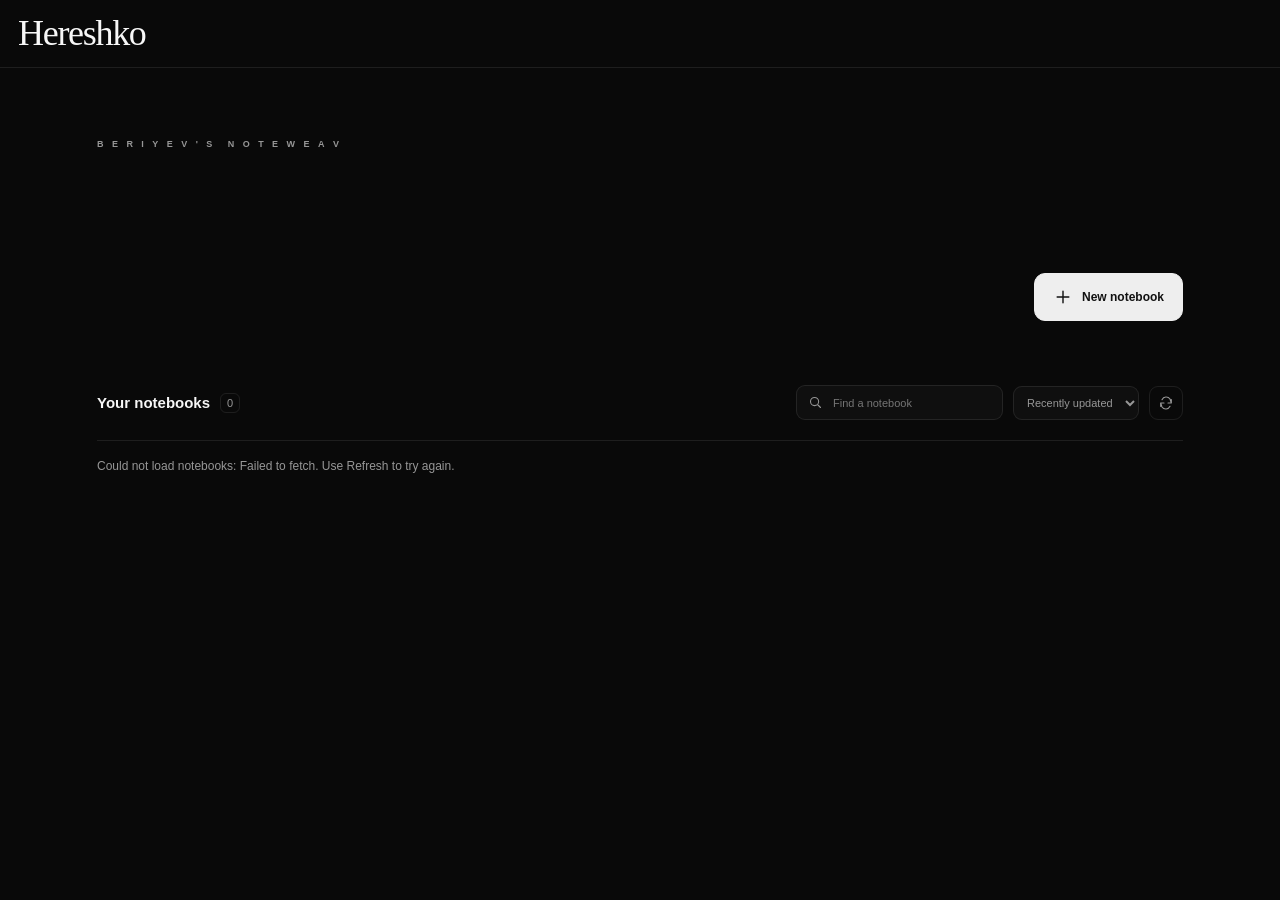
==== commit d0fbc3ae: "kill the showpony" ====
--- a/frontend/notebooks.html
+++ b/frontend/notebooks.html
@@ -5,8 +5,8 @@
     <meta name="viewport" content="width=device-width, initial-scale=1.0" />
     <meta name="description" content="Your Hereshko notebooks. A space for every question." />
     <title>Your notebooks — Hereshko</title>
-    <link rel="stylesheet" href="styles.css" />
-    <link rel="stylesheet" href="notebooks.css?v=2" />
+    <link rel="stylesheet" href="styles.css?v=24" />
+    <link rel="stylesheet" href="notebooks.css?v=3" />
     <script defer src="notebooks.js?v=2"></script>
   </head>
   <body class="notebook-library">
@@ -14,7 +14,6 @@
     <div class="ambient ambient-two"></div>
     <header class="topbar library-topbar">
       <a class="brand" href="notebooks.html" aria-label="Hereshko notebooks"><span class="brand-name">Hereshko</span></a>
-      <span class="status-pill"><i></i> Local workspace</span>
     </header>
     <main class="library-shell">
       <section class="library-intro">
--- a/frontend/styles.css
+++ b/frontend/styles.css
@@ -35,10 +35,6 @@
 
 body {
   overflow: hidden;
-  background-image:
-    linear-gradient(rgba(255, 255, 255, 0.012) 1px, transparent 1px),
-    linear-gradient(90deg, rgba(255, 255, 255, 0.012) 1px, transparent 1px);
-  background-size: 48px 48px;
 }
 
 button,
@@ -70,12 +66,7 @@
 }
 
 .ambient {
-  position: fixed;
-  border-radius: 999px;
-  filter: blur(120px);
-  pointer-events: none;
-  opacity: 0.1;
-  animation: drift 16s ease-in-out infinite alternate;
+  display: none;
 }
 
 .ambient-one {
@@ -108,8 +99,7 @@
   grid-template-columns: 292px minmax(320px, 1fr) 322px;
   align-items: center;
   border-bottom: 1px solid var(--line);
-  background: rgba(8, 9, 10, 0.78);
-  backdrop-filter: blur(24px);
+  background: var(--bg);
   position: relative;
   z-index: 10;
 }
@@ -254,19 +244,6 @@
   display: none !important;
 }
 
-.status-pill {
-  display: flex;
-  align-items: center;
-  gap: 7px;
-  color: var(--muted);
-  font-size: 11px;
-  padding: 8px 10px;
-  border: 1px solid var(--line);
-  border-radius: 99px;
-  background: rgba(255, 255, 255, 0.025);
-}
-
-.status-pill i,
 .updated i {
   width: 6px;
   height: 6px;
@@ -283,8 +260,7 @@
 }
 
 .panel {
-  background: rgba(11, 12, 14, 0.64);
-  backdrop-filter: blur(18px);
+  background: var(--bg);
   padding: 22px 18px;
   overflow-y: auto;
   scrollbar-width: thin;
@@ -355,33 +331,19 @@
   overflow: hidden;
   border: 1px dashed rgba(255, 255, 255, 0.17);
   border-radius: var(--radius-md);
-  background: linear-gradient(145deg, rgba(255, 255, 255, 0.035), rgba(255, 255, 255, 0.012));
+  background: var(--surface);
   cursor: pointer;
   transition: border-color 200ms ease, transform 200ms ease, background 200ms ease;
 }
 
 .upload-zone::after {
-  content: "";
-  position: absolute;
-  width: 120px;
-  height: 120px;
-  border-radius: 50%;
-  top: -80px;
-  left: -50px;
-  background: rgba(199, 255, 94, 0.12);
-  filter: blur(36px);
-  transition: 300ms ease;
+  content: none;
 }
 
 .upload-zone:hover,
 .upload-zone.dragging {
-  border-color: rgba(199, 255, 94, 0.48);
-  transform: translateY(-2px);
-  background: rgba(199, 255, 94, 0.035);
-}
-
-.upload-zone:hover::after {
-  transform: translate(60px, 40px) scale(1.4);
+  border-color: var(--line-strong);
+  background: var(--surface-2);
 }
 
 .upload-zone input {
@@ -440,30 +402,7 @@
   background: rgba(255, 255, 255, 0.018);
 }
 
-.youtube-box::before {
-  content: "";
-  position: absolute;
-  inset: -1px;
-  padding: 1px;
-  border-radius: inherit;
-  background: conic-gradient(
-    from 0deg,
-    transparent 0deg 250deg,
-    rgba(255, 255, 255, 0.95) 286deg,
-    transparent 326deg 360deg
-  );
-  mask: linear-gradient(#000 0 0) content-box, linear-gradient(#000 0 0);
-  mask-composite: exclude;
-  opacity: 0;
-  pointer-events: none;
-}
-
-.youtube-box.loading::before {
-  opacity: 1;
-  animation: websiteBorder 1.15s linear infinite;
-}
-
-.website-box.loading .url-input-wrap {
+.website-box.loading .url-input-wrap input {
   opacity: 0.58;
 }
 
@@ -543,7 +482,7 @@
   width: 15px;
 }
 
-.crawl-button {
+.website-action-button {
   width: 100%;
   display: flex;
   align-items: center;
@@ -561,37 +500,17 @@
   transition: 160ms ease;
 }
 
-.crawl-button:hover:not(:disabled) {
+.website-action-button:hover:not(:disabled) {
   border-color: #777;
   background: #1a1a1a;
 }
 
-.crawl-button:disabled {
+.website-action-button:disabled {
   cursor: wait;
   opacity: 0.65;
 }
 
-.crawl-loading-dots {
-  display: none;
-  align-items: center;
-  gap: 3px;
-}
-
-.crawl-loading-dots i {
-  width: 3px;
-  height: 3px;
-  border-radius: 50%;
-  background: currentColor;
-  animation: dotPulse 900ms ease-in-out infinite;
-}
-
-.crawl-loading-dots i:nth-child(2) { animation-delay: 140ms; }
-.crawl-loading-dots i:nth-child(3) { animation-delay: 280ms; }
-
-.crawl-button.loading > span:first-child { display: none; }
-.crawl-button.loading .crawl-loading-dots { display: inline-flex; }
-
-#scrapeWebsite {
+#crawlWebsite {
   width: auto;
   min-width: 64px;
   padding: 0 9px;
@@ -599,12 +518,39 @@
   font-weight: 700;
 }
 
-#scrapeWebsite .loading-dots {
+.youtube-box button { position: relative; }
+
+.youtube-box button .loading-dots {
+  position: absolute;
+  inset: 0;
   display: none;
-}
-
-#scrapeWebsite.loading > span:first-child { display: none; }
-#scrapeWebsite.loading .loading-dots { display: inline-flex; }
+  align-items: center;
+  justify-content: center;
+  gap: 4px;
+  color: var(--text);
+}
+
+.youtube-box button.loading .loading-dots { display: flex; }
+.website-box button.loading > span:first-child { visibility: hidden; }
+.youtube-box button.loading { opacity: 1; cursor: wait; }
+
+.youtube-box .loading-dots i {
+  display: block;
+  flex: 0 0 4px;
+  width: 4px;
+  height: 4px;
+  aspect-ratio: 1;
+  border-radius: 50%;
+  animation: sourceDotPulse 900ms ease-in-out infinite;
+}
+
+.youtube-box .loading-dots i:nth-child(2) { animation-delay: 140ms; }
+.youtube-box .loading-dots i:nth-child(3) { animation-delay: 280ms; }
+
+@keyframes sourceDotPulse {
+  0%, 100% { opacity: .28; }
+  50% { opacity: 1; }
+}
 
 .source-list-heading {
   display: flex;
@@ -837,7 +783,7 @@
   width: 92%;
   height: 100%;
   border-radius: inherit;
-  background: linear-gradient(90deg, #9dc746, var(--accent));
+  background: var(--accent);
 }
 
 .center-stage {
@@ -859,25 +805,15 @@
   overflow: hidden;
   max-width: 940px;
   margin: 0 auto;
-  padding: 29px 30px 22px;
+  padding: 26px 30px 20px;
   border: 1px solid var(--line-strong);
   border-radius: var(--radius-lg);
-  background:
-    radial-gradient(circle at 82% 4%, rgba(199, 255, 94, 0.09), transparent 27%),
-    linear-gradient(145deg, rgba(255, 255, 255, 0.055), rgba(255, 255, 255, 0.018));
-  box-shadow: 0 18px 60px rgba(0, 0, 0, 0.22);
+  background: var(--surface);
+  box-shadow: none;
 }
 
 .summary-card::before {
-  content: "";
-  position: absolute;
-  inset: 0;
-  border-radius: inherit;
-  padding: 1px;
-  background: linear-gradient(120deg, rgba(255, 255, 255, 0.12), transparent 35%, rgba(199, 255, 94, 0.08));
-  mask: linear-gradient(#000 0 0) content-box, linear-gradient(#000 0 0);
-  mask-composite: exclude;
-  pointer-events: none;
+  content: none;
 }
 
 .summary-card h1 {
@@ -887,15 +823,6 @@
   line-height: 1.05;
   font-weight: 500;
   letter-spacing: -1.25px;
-}
-
-.spark {
-  width: 7px;
-  height: 7px;
-  display: inline-block;
-  background: var(--accent);
-  clip-path: polygon(50% 0, 62% 38%, 100% 50%, 62% 62%, 50% 100%, 38% 62%, 0 50%, 38% 38%);
-  animation: twinkle 2s ease-in-out infinite;
 }
 
 .ghost-button {
@@ -925,7 +852,7 @@
 
 .summary-card > #summaryText {
   max-width: 790px;
-  margin: 22px 0 19px;
+  margin: 18px 0 0;
   color: #b1b6bc;
   font-family: Georgia, "Times New Roman", serif;
   font-size: 14.5px;
@@ -933,36 +860,12 @@
   white-space: pre-wrap;
 }
 
-.summary-chips {
-  display: flex;
-  flex-wrap: wrap;
-  gap: 7px;
-}
-
-.summary-chips button {
-  padding: 7px 10px;
-  border: 1px solid var(--line);
-  border-radius: 99px;
-  color: #9ea3aa;
-  background: rgba(0, 0, 0, 0.18);
-  font-size: 9px;
-  cursor: pointer;
-  transition: 180ms ease;
-}
-
-.summary-chips button:hover {
-  color: var(--accent);
-  border-color: rgba(199, 255, 94, 0.27);
-  background: var(--accent-soft);
-  transform: translateY(-1px);
-}
-
 .summary-meta {
   display: flex;
   align-items: center;
   gap: 18px;
-  margin-top: 22px;
-  padding-top: 16px;
+  margin-top: 16px;
+  padding-top: 14px;
   border-top: 1px solid var(--line);
   color: var(--muted-2);
   font-size: 9px;
@@ -1044,42 +947,6 @@
   font-size: 10.5px;
 }
 
-.suggestion-grid {
-  display: grid;
-  grid-template-columns: repeat(3, 1fr);
-  gap: 9px;
-}
-
-.suggestion-grid button {
-  min-height: 64px;
-  padding: 12px;
-  text-align: left;
-  border: 1px solid var(--line);
-  border-radius: 12px;
-  color: #b7bbc0;
-  background: rgba(255, 255, 255, 0.018);
-  font-size: 10px;
-  cursor: pointer;
-  transition: 190ms ease;
-}
-
-.suggestion-grid button:hover {
-  transform: translateY(-3px);
-  border-color: var(--line-strong);
-  background: rgba(255, 255, 255, 0.045);
-  box-shadow: 0 12px 22px rgba(0, 0, 0, 0.18);
-}
-
-.suggestion-grid span {
-  display: block;
-  margin-bottom: 6px;
-  color: var(--accent);
-  font-size: 8px;
-  font-weight: 750;
-  text-transform: uppercase;
-  letter-spacing: 1px;
-}
-
 .chat-row {
   display: flex;
   flex-direction: column;
@@ -1148,6 +1015,7 @@
 .mode-button:disabled { cursor: default; opacity: 0.5; }
 
 .message-bubble {
+  min-width: 0;
   max-width: 86%;
   padding: 14px 16px;
   border: 1px solid var(--line);
@@ -1231,22 +1099,61 @@
   background: transparent;
 }
 
+.message-bubble .table-scroll,
+.summary-card > #summaryText .table-scroll {
+  max-width: 100%;
+  margin: 0.9em 0;
+  overflow-x: auto;
+  border: 1px solid var(--line-strong);
+  border-radius: 10px;
+  background: var(--surface);
+  white-space: normal;
+  scrollbar-width: thin;
+  scrollbar-color: var(--muted-2) transparent;
+}
+
+.table-scroll:focus-visible {
+  outline: 2px solid var(--muted);
+  outline-offset: 3px;
+}
+
 .message-bubble table,
 .summary-card > #summaryText table {
   width: 100%;
-  margin: 0.75em 0;
+  margin: 0;
   border-collapse: collapse;
+  font-family: Inter, ui-sans-serif, sans-serif;
   font-size: 0.95em;
+  line-height: 1.6;
+  white-space: normal;
 }
 
 .message-bubble th,
 .message-bubble td,
 .summary-card > #summaryText th,
 .summary-card > #summaryText td {
-  padding: 5px 7px;
-  border: 1px solid var(--line-strong);
+  min-width: 110px;
+  max-width: 360px;
+  padding: 10px 14px;
+  border-bottom: 1px solid var(--line);
+  border-right: 1px solid var(--line);
   text-align: left;
-}
+  vertical-align: top;
+  overflow-wrap: anywhere;
+}
+
+.message-bubble th,
+.summary-card > #summaryText th {
+  color: var(--text);
+  background: var(--surface-3);
+  font-weight: 700;
+}
+
+.table-scroll tbody tr:nth-child(even) { background: rgba(255, 255, 255, 0.025); }
+.table-scroll tbody tr:hover { background: rgba(255, 255, 255, 0.05); }
+.table-scroll tr > :last-child { border-right: 0; }
+.table-scroll tbody tr:last-child > td { border-bottom: 0; }
+.table-scroll caption { padding: 10px 14px; color: var(--muted); text-align: left; }
 
 .katex-display {
   overflow-x: auto;
@@ -1330,15 +1237,7 @@
 }
 
 .composer-wrap::before {
-  content: "";
-  position: absolute;
-  z-index: -1;
-  left: -80px;
-  right: -80px;
-  bottom: -20px;
-  height: 155px;
-  background: linear-gradient(transparent, rgba(8, 9, 10, 0.96) 44%);
-  pointer-events: none;
+  content: none;
 }
 
 .composer {
@@ -1348,15 +1247,14 @@
   padding: 9px 9px 9px 11px;
   border: 1px solid var(--line-strong);
   border-radius: 18px;
-  background: rgba(18, 20, 23, 0.92);
-  backdrop-filter: blur(24px);
-  box-shadow: 0 18px 50px rgba(0, 0, 0, 0.43);
+  background: var(--surface-2);
+  box-shadow: none;
   transition: 180ms ease;
 }
 
 .composer:focus-within {
-  border-color: rgba(199, 255, 94, 0.33);
-  box-shadow: 0 18px 50px rgba(0, 0, 0, 0.43), 0 0 0 3px rgba(199, 255, 94, 0.045);
+  border-color: var(--line-strong);
+  box-shadow: none;
 }
 
 .composer-tool {
@@ -1774,7 +1672,7 @@
   width: 100%;
   height: var(--h);
   border-radius: 3px 3px 1px 1px;
-  background: linear-gradient(to top, rgba(199, 255, 94, 0.16), rgba(199, 255, 94, 0.68));
+  background: var(--accent);
   transform-origin: bottom;
   animation: growBar 700ms cubic-bezier(.2,.8,.2,1) both;
 }
@@ -1804,7 +1702,6 @@
   visibility: hidden;
   opacity: 0;
   background: rgba(2, 3, 4, 0.76);
-  backdrop-filter: blur(14px);
   transition: opacity 250ms ease, visibility 250ms;
 }
 
@@ -1852,13 +1749,13 @@
 
 .map-canvas {
   position: relative;
+  display: flex;
+  flex-direction: column;
   min-width: 0;
-  overflow: auto;
-  padding: 22px 28px 40px;
-  background-image:
-    radial-gradient(circle, rgba(255, 255, 255, 0.065) 1px, transparent 1.2px),
-    radial-gradient(circle at 50% 40%, rgba(199, 255, 94, 0.035), transparent 38%);
-  background-size: 24px 24px, 100% 100%;
+  min-height: 0;
+  overflow: hidden;
+  padding: 22px 28px 18px;
+  background: var(--bg);
 }
 
 .map-toolbar {
@@ -1872,8 +1769,7 @@
   margin-bottom: 9px;
   border: 1px solid var(--line);
   border-radius: 12px;
-  background: rgba(12, 14, 16, 0.88);
-  backdrop-filter: blur(16px);
+  background: var(--surface);
 }
 
 .map-topic-input {
@@ -1888,13 +1784,20 @@
   color: var(--muted);
 }
 
-.map-topic-input input {
+.map-topic-input select {
   width: 190px;
+  max-width: 100%;
   border: 0;
   outline: 0;
   color: var(--text);
   background: transparent;
   font-size: 10px;
+  text-overflow: ellipsis;
+  cursor: pointer;
+}
+
+.map-topic-input select option {
+  background: var(--surface-2);
 }
 
 .map-toolbar > button {
@@ -1911,102 +1814,243 @@
 .map-hint {
   color: var(--muted-2);
   font-size: 8px;
-  margin-bottom: 24px;
-}
+  margin-bottom: 12px;
+  line-height: 1.6;
+}
+
+.map-viewport {
+  flex: 1;
+  min-height: 0;
+  overflow: auto;
+  cursor: grab;
+  overscroll-behavior: contain;
+  scrollbar-width: thin;
+  scrollbar-color: #454545 transparent;
+  user-select: none;
+}
+
+.map-viewport.dragging { cursor: grabbing; user-select: none; }
+.map-viewport.dragging .map-node { cursor: grabbing; }
+.map-surface { position: relative; min-width: 100%; min-height: 100%; }
 
 .mindmap-tree {
+  position: absolute;
+  top: 0;
+  left: 0;
   width: max-content;
-  min-width: 100%;
-  min-height: 480px;
-  display: flex;
-  align-items: center;
-  padding: 22px 28px 22px 4px;
+  padding: 20px 20px 28px;
+  transform-origin: top left;
 }
 
 .mindmap-tree ul {
   position: relative;
+  display: flex;
+  justify-content: center;
   list-style: none;
   margin: 0;
-  padding-left: 46px;
-}
-
-.mindmap-tree > ul {
-  padding-left: 0;
-}
+  padding: 28px 0 0;
+}
+
+.mindmap-tree ul[hidden] { display: none; }
+.mindmap-tree > ul { padding-top: 0; }
 
 .mindmap-tree li {
   position: relative;
-  padding: 8px 0;
-}
-
-.mindmap-tree li::before {
+  display: flex;
+  flex-direction: column;
+  align-items: center;
+  padding: 0 8px;
+}
+
+.mindmap-tree li::before,
+.mindmap-tree li::after {
   content: "";
   position: absolute;
-  width: 34px;
-  height: 1px;
-  left: -38px;
-  top: 27px;
-  background: #34383e;
-  transform-origin: left;
-  animation: lineDraw 420ms both;
-}
-
-.mindmap-tree > ul > li::before {
+  width: 50%;
+  height: 14px;
+  top: -14px;
+  border-top: 1px solid #fff;
+  animation: mapLineReveal 450ms ease-out backwards;
+}
+
+.mindmap-tree li::before { right: 50%; }
+.mindmap-tree li::after { left: 50%; border-left: 1px solid #fff; }
+.mindmap-tree li:first-child::before,
+.mindmap-tree li:last-child::after { border-top: 0; }
+.mindmap-tree > ul > li::before,
+.mindmap-tree > ul > li::after,
+.mindmap-tree li:only-child::before {
   display: none;
 }
 
 .mindmap-tree li > ul::before {
   content: "";
   position: absolute;
-  width: 1px;
-  left: 26px;
-  top: 25px;
-  bottom: 25px;
-  background: #34383e;
-  transform-origin: top;
-  animation: lineDrawY 500ms both;
+  height: 14px;
+  left: 50%;
+  top: 0;
+  border-left: 1px solid #fff;
+  animation: mapLineReveal 450ms ease-out backwards;
+}
+
+.mindmap-tree ul.map-subtopics {
+  flex-direction: column;
+  align-items: flex-start;
+  gap: 10px;
+  padding: 22px 0 0 16px;
+}
+
+.mindmap-tree ul.map-subtopics > li {
+  align-items: flex-start;
+  padding: 0;
+}
+
+.mindmap-tree li > ul.map-subtopics::before {
+  top: 11px;
+  bottom: auto;
+  left: 8px;
+  height: 11px;
+}
+
+.mindmap-tree ul.map-subtopics::after {
+  content: "";
+  position: absolute;
+  top: 0;
+  left: 8px;
+  width: var(--map-parent-center, calc(50% - 8px));
+  height: 11px;
+  border-right: 1px solid #fff;
+  border-bottom: 1px solid #fff;
+  animation: mapLineReveal 450ms ease-out backwards;
+}
+
+.mindmap-tree ul.map-subtopics > li::before {
+  display: block;
+  left: -8px;
+  right: auto;
+  top: var(--map-node-middle, 25px);
+  width: 8px;
+  height: 0;
+  border-top: 1px solid #fff;
+}
+
+.mindmap-tree ul.map-subtopics > li::after {
+  display: block;
+  left: -8px;
+  top: 0;
+  width: 0;
+  height: calc(100% + 10px);
+  border-top: 0;
+  border-left: 1px solid #fff;
+}
+
+.mindmap-tree ul.map-subtopics > li:last-child::after { height: var(--map-node-middle, 25px); }
+.mindmap-tree .map-subtopic > ul.map-subtopics { margin-left: -8px; }
+
+.map-node-card {
+  position: relative;
+  display: flex;
+  width: max-content;
+  min-width: 120px;
+  max-width: 220px;
+  animation: mapCardReveal 440ms cubic-bezier(.2,.8,.2,1) backwards;
+  animation-delay: var(--map-delay, 0ms);
 }
 
 .map-node {
-  min-width: 150px;
-  max-width: 210px;
+  width: 100%;
+  min-height: 46px;
+  display: flex;
+  align-items: center;
+  justify-content: center;
   position: relative;
   z-index: 1;
-  border: 1px solid var(--line-strong);
+  border: 1px solid var(--map-node-border, var(--line-strong));
   border-radius: 10px;
-  padding: 10px 12px;
-  text-align: left;
-  color: #c7cbd0;
-  background: #13161a;
+  padding: 12px 16px;
+  text-align: center;
+  color: var(--map-node-text, #f2f2f2);
+  background: var(--map-node-background, #13161a);
   box-shadow: 0 8px 20px rgba(0, 0, 0, 0.2);
-  font-size: 9.5px;
+  font-size: 11px;
+  line-height: 1.45;
+  overflow-wrap: anywhere;
+  white-space: normal;
   cursor: pointer;
-  transition: 180ms ease;
-  animation: nodePop 350ms both;
-}
+  transition: transform 180ms ease, border-color 180ms ease, background 180ms ease, box-shadow 180ms ease;
+}
+
+.map-node-label { display: block; max-width: 100%; }
 
 .map-node:hover {
-  transform: translateX(4px);
-  color: var(--text);
+  transform: translateY(-2px);
+  color: var(--map-node-text, var(--text));
   border-color: rgba(199, 255, 94, 0.36);
 }
 
 .map-node.selected {
-  color: #efffd3;
+  color: var(--map-node-text, #f2f2f2);
   border-color: rgba(199, 255, 94, 0.5);
-  background: rgba(199, 255, 94, 0.1);
+  background: var(--map-node-background, #13161a);
   box-shadow: 0 0 0 3px rgba(199, 255, 94, 0.05), 0 8px 24px rgba(0, 0, 0, 0.3);
-}
-
-.mindmap-tree > ul > li > .map-node {
-  min-width: 180px;
-  padding: 14px 15px;
-  color: #10130c;
-  border-color: var(--accent);
-  background: var(--accent);
-  font-size: 11px;
+  animation: mapSelection 550ms ease-out;
+}
+
+.map-root-card { min-width: 180px; max-width: 260px; }
+.map-theme > .map-node-card > .map-node { font-weight: 600; }
+.map-subtopic > .map-node-card { margin-bottom: 4px; }
+
+.map-root-card > .map-node {
+  min-height: 52px;
+  padding: 14px 18px;
+  color: var(--map-node-text, #f2f2f2);
+  border-color: var(--map-node-border, var(--line-strong));
+  background: var(--map-node-background, #121212);
+  font-size: 12px;
   font-weight: 750;
   box-shadow: 0 12px 30px rgba(199, 255, 94, 0.12);
+}
+
+.map-branch-toggle {
+  position: absolute;
+  z-index: 2;
+  left: 50%;
+  top: 100%;
+  transform: translate(-50%, -50%);
+  min-width: 24px;
+  height: 24px;
+  padding: 0 5px;
+  border: 1px solid #fff;
+  border-radius: 50%;
+  background: #1a1c1f;
+  color: var(--text);
+  font-size: 10px;
+  cursor: pointer;
+  transition: background 180ms ease, border-color 180ms ease;
+}
+
+.map-branch-toggle:hover { background: #333; border-color: #fff; }
+.map-view-controls { display: flex; align-items: center; align-self: center; gap: 6px; margin-top: 12px; padding: 5px; border: 1px solid var(--line-strong); border-radius: 10px; background: var(--surface-2); }
+.map-view-controls button { padding: 6px 9px; border: 0; border-radius: 6px; background: transparent; color: var(--text); font-size: 10px; cursor: pointer; }
+.map-view-controls button:hover { background: var(--accent-soft); }
+.map-view-controls span { min-width: 36px; text-align: center; color: var(--muted); font-size: 9px; }
+.map-view-controls .map-control-divider { min-width: 1px; width: 1px; height: 16px; background: var(--line-strong); }
+.map-empty-state { width: 320px; min-height: 280px; display: flex; flex-direction: column; align-items: center; justify-content: center; text-align: center; }
+.map-empty-state:not(.loading) { padding-bottom: 80px; }
+.map-empty-state strong { font-family: Georgia, "Times New Roman", serif; font-size: 22px; font-weight: 400; }
+.map-empty-state p { max-width: 280px; color: var(--muted); font-size: 11px; line-height: 1.7; }
+.map-toolbar button:disabled, #regenerateMap:disabled { opacity: 0.5; cursor: wait; }
+@keyframes mapCardReveal {
+  from { opacity: 0; transform: translateY(-14px) scale(0.94); }
+  to { opacity: 1; transform: translateY(0) scale(1); }
+}
+@keyframes mapLineReveal {
+  from { opacity: 0; }
+  to { opacity: 1; }
+}
+@keyframes mapSelection {
+  0% { box-shadow: 0 0 0 0 rgba(255, 255, 255, 0.22); }
+  70% { box-shadow: 0 0 0 8px rgba(255, 255, 255, 0); }
 }
 
 .concept-panel {
@@ -2099,32 +2143,13 @@
   letter-spacing: 1px;
 }
 
-.concept-sources div {
-  display: flex;
-  gap: 5px;
-  margin: 10px 0 7px;
-}
-
-.concept-sources i {
-  width: 26px;
-  height: 4px;
-  border-radius: 99px;
-  background: #25282c;
-  transition: 200ms ease;
-}
-
-.concept-sources.active i {
-  background: var(--accent);
-  animation: coverage 500ms both;
-}
-
-.concept-sources.active i:nth-child(2) { animation-delay: 60ms; }
-.concept-sources.active i:nth-child(3) { animation-delay: 120ms; }
-.concept-sources.active i:nth-child(4) { animation-delay: 180ms; }
-
 .concept-sources small {
-  color: var(--muted-2);
-  font-size: 8px;
+  display: block;
+  margin-top: 8px;
+  color: var(--text);
+  font-size: 11px;
+  line-height: 1.7;
+  overflow-wrap: anywhere;
 }
 
 .toast {
@@ -2141,7 +2166,6 @@
   color: #cfd2d5;
   background: rgba(18, 20, 23, 0.94);
   box-shadow: var(--shadow);
-  backdrop-filter: blur(18px);
   transform: translate(-50%, 18px);
   visibility: hidden;
   opacity: 0;
@@ -2180,11 +2204,6 @@
   50% { opacity: 1; transform: scale(1.15); }
 }
 
-@keyframes twinkle {
-  0%, 100% { transform: rotate(0) scale(0.85); opacity: 0.65; }
-  50% { transform: rotate(45deg) scale(1.2); opacity: 1; }
-}
-
 @keyframes orbit {
   from { transform: rotate(0deg) translateX(34px) rotate(0deg); }
   to { transform: rotate(360deg) translateX(34px) rotate(-360deg); }
@@ -2238,10 +2257,6 @@
   0%, 100% { opacity: 1; transform: translateY(0); }
   45% { opacity: 0; transform: translateY(5px); }
   55% { opacity: 0; transform: translateY(-5px); }
-}
-
-@keyframes websiteBorder {
-  to { transform: rotate(360deg); }
 }
 
 /* Compact loading indicators for ingestion and chat. */
@@ -2284,6 +2299,27 @@
 
 .typing-bubble .chat-loading-dots { display: inline-flex; }
 
+.map-empty-state.loading .chat-loading-dots {
+  display: inline-flex;
+  gap: 7px;
+  color: #fff;
+}
+
+.map-empty-state.loading .chat-loading-dots i {
+  display: block;
+  flex: 0 0 6px;
+  width: 6px;
+  height: 6px;
+  aspect-ratio: 1;
+  border-radius: 50%;
+  animation-name: mapDotPulse;
+}
+
+@keyframes mapDotPulse {
+  0%, 100% { opacity: 0.35; }
+  50% { opacity: 1; }
+}
+
 .source-preview.preview-enter {
   animation: sourcePreviewIn 260ms cubic-bezier(0.2, 0.75, 0.25, 1) both;
 }
@@ -2330,10 +2366,6 @@
   }
 
   .studio-panel {
-    display: none;
-  }
-
-  .top-actions .status-pill {
     display: none;
   }
 
@@ -2435,10 +2467,6 @@
     margin-left: 0;
   }
 
-  .suggestion-grid {
-    grid-template-columns: 1fr;
-  }
-
   .composer-wrap {
     left: 12px;
     right: 12px;
@@ -2475,6 +2503,10 @@
 }
 
 @media (prefers-reduced-motion: reduce) {
+  .map-node-card {
+    animation-delay: 0ms !important;
+  }
+
   *,
   *::before,
   *::after {
@@ -2515,13 +2547,11 @@
 }
 
 .summary-card {
-  background:
-    radial-gradient(circle at 82% 4%, rgba(255, 255, 255, 0.07), transparent 27%),
-    linear-gradient(145deg, rgba(255, 255, 255, 0.055), rgba(255, 255, 255, 0.018));
+  background: var(--surface);
 }
 
 .summary-card::before {
-  background: linear-gradient(120deg, rgba(255, 255, 255, 0.12), transparent 35%, rgba(255, 255, 255, 0.08));
+  content: none;
 }
 
 .file-icon.pdf,
@@ -2537,7 +2567,7 @@
 }
 
 .health-bar i {
-  background: linear-gradient(90deg, #777, #f2f2f2);
+  background: var(--accent);
 }
 
 .research-steps .done {
@@ -2547,19 +2577,19 @@
 .research-steps .done i,
 .map-node:hover,
 .map-node.selected,
-.mindmap-tree > ul > li > .map-node {
-  border-color: rgba(255, 255, 255, 0.45);
+.map-root-card > .map-node {
+  border-color: var(--map-highlight, rgba(255, 255, 255, 0.45));
 }
 
 .map-node.selected {
-  color: #f2f2f2;
-  background: rgba(255, 255, 255, 0.08);
+  color: var(--map-node-text, #f2f2f2);
+  background: var(--map-node-background, #13161a);
   box-shadow: 0 0 0 3px rgba(255, 255, 255, 0.04), 0 8px 24px rgba(0, 0, 0, 0.3);
 }
 
-.mindmap-tree > ul > li > .map-node {
-  color: #111;
-  background: #f2f2f2;
+.map-root-card > .map-node {
+  color: var(--map-node-text, #f2f2f2);
+  background: var(--map-node-background, #121212);
   box-shadow: 0 12px 30px rgba(255, 255, 255, 0.08);
 }
 
@@ -2582,3 +2612,55 @@
   border: 1px dashed var(--line);
   border-radius: var(--radius-sm);
 }
+
+/* Match the notebook library's quiet, solid surfaces throughout the workspace. */
+.youtube-box,
+.source-card,
+.source-preview,
+.summary-meta > *,
+.l2-research,
+.message-bubble,
+.tool-card,
+.research-card,
+.activity-card,
+.concept-panel,
+.toast {
+  background: var(--surface);
+  box-shadow: none;
+}
+
+.source-card:hover,
+.source-card.active,
+.tool-card:hover {
+  background: var(--surface-2);
+  box-shadow: none;
+  transform: none;
+}
+
+.message-bubble.user,
+.chat-row.user .message-bubble,
+.tool-card.upcoming-tool {
+  background: var(--surface-2);
+}
+
+.send-button,
+.primary-button,
+.library-action {
+  box-shadow: none;
+}
+
+.send-button:hover,
+.primary-button:hover {
+  box-shadow: none;
+}
+
+.map-node,
+.map-node.selected,
+.map-root-card > .map-node {
+  box-shadow: none;
+}
+
+.source-preview,
+.toast {
+  border: 1px solid var(--line-strong);
+}
--- a/frontend/notebooks.css
+++ b/frontend/notebooks.css
@@ -8,7 +8,7 @@
 .library-intro h1 > span:not(.intro-letter) { color: var(--muted); }
 .intro-letter { visibility: hidden; }
 .intro-letter.is-visible { visibility: visible; animation: introLetter 120ms ease-out both; }
-@keyframes introLetter { from { opacity: 0; filter: blur(2px); } to { opacity: 1; filter: blur(0); } }
+@keyframes introLetter { from { opacity: 0; } to { opacity: 1; } }
 .library-intro p { color: var(--muted); font-size: 13px; line-height: 1.7; max-width: 370px; }
 .library-action { display: inline-flex; justify-content: center; align-items: center; gap: 9px; border: 1px solid #eee; border-radius: 11px; padding: 13px 18px; color: #111; background: #eee; cursor: pointer; font-size: 12px; font-weight: 650; white-space: nowrap; transition: transform 180ms, background 180ms; }
 .library-action:hover:not(:disabled) { transform: translateY(-2px); background: #fff; }
@@ -29,8 +29,8 @@
 .library-status { color: var(--muted); font-size: 12px; margin: 18px 0; }
 .library-status[hidden], .library-empty[hidden], .dialog-error[hidden], .library-action[hidden] { display: none; }
 .notebook-grid { display: grid; grid-template-columns: repeat(3, minmax(0, 1fr)); gap: 18px; margin-top: 24px; }
-.notebook-card { min-width: 0; position: relative; border: 1px solid var(--line); border-radius: 18px; background: linear-gradient(135deg, rgba(255,255,255,.045), rgba(255,255,255,.015)); transition: border-color 200ms, background 200ms, box-shadow 200ms; animation: libraryEnter 450ms ease-out both; animation-delay: calc(var(--card-order, 0) * 45ms); }
-.notebook-card:hover { border-color: var(--line-strong); background: rgba(255,255,255,.05); box-shadow: 0 12px 35px rgba(0,0,0,.18); }
+.notebook-card { min-width: 0; position: relative; border: 1px solid var(--line); border-radius: 18px; background: var(--surface); transition: border-color 200ms, background 200ms; animation: libraryEnter 450ms ease-out both; animation-delay: calc(var(--card-order, 0) * 45ms); }
+.notebook-card:hover { border-color: var(--line-strong); background: var(--surface-2); }
 .notebook-link { display: flex; flex-direction: column; min-height: 225px; padding: 24px; color: inherit; text-decoration: none; border-radius: inherit; }
 .notebook-link:focus-visible, .library-topbar .brand:focus-visible, .library-controls select:focus-visible { outline: 2px solid var(--text); outline-offset: 3px; }
 .notebook-emblem { display: grid; place-items: center; width: 42px; height: 42px; border-radius: 12px; background: rgba(255,255,255,.06); color: #d4d4d4; margin-bottom: 24px; }
@@ -45,9 +45,9 @@
 .library-empty h3 { font-family: Georgia, serif; font-size: 28px; font-weight: 400; margin: 22px 0 10px; }
 .library-empty p { color: var(--muted); font-size: 12px; line-height: 1.7; margin-bottom: 24px; }
 .library-footer { margin-top: 64px; color: var(--muted-2); text-align: center; font-size: 10px; }
-.notebook-dialog { width: min(440px, calc(100vw - 32px)); padding: 32px; border: 1px solid var(--line-strong); border-radius: 20px; color: var(--text); background: #111315; box-shadow: var(--shadow); }
+.notebook-dialog { width: min(440px, calc(100vw - 32px)); padding: 32px; border: 1px solid var(--line-strong); border-radius: 20px; color: var(--text); background: var(--surface); box-shadow: none; }
 .notebook-dialog[open] { animation: libraryEnter 240ms ease-out both; }
-.notebook-dialog::backdrop { background: rgba(0,0,0,.65); backdrop-filter: blur(8px); }
+.notebook-dialog::backdrop { background: rgba(0,0,0,.72); }
 .notebook-dialog h2 { font-family: Georgia, serif; font-weight: 400; font-size: 32px; margin: 14px 0; }
 .notebook-dialog p { color: var(--muted); font-size: 12px; line-height: 1.6; }
 .notebook-dialog label { display: block; margin: 24px 0 9px; color: var(--muted); font-size: 11px; }
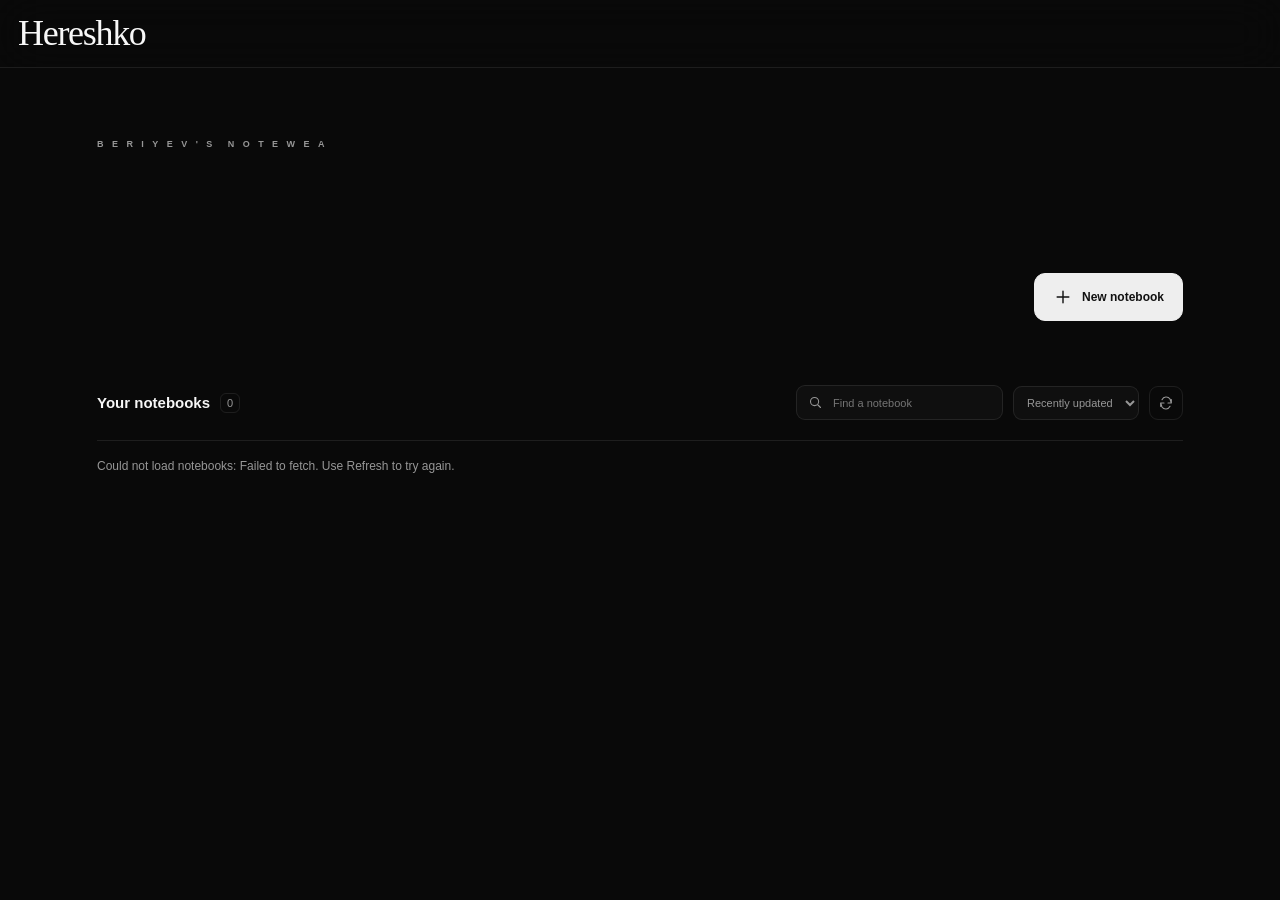
==== commit c6c46623: "frontend changes" ====
--- a/frontend/notebooks.html
+++ b/frontend/notebooks.html
@@ -10,8 +10,6 @@
     <script defer src="notebooks.js?v=2"></script>
   </head>
   <body class="notebook-library">
-    <div class="ambient ambient-one"></div>
-    <div class="ambient ambient-two"></div>
     <header class="topbar library-topbar">
       <a class="brand" href="notebooks.html" aria-label="Hereshko notebooks"><span class="brand-name">Hereshko</span></a>
     </header>
--- a/frontend/styles.css
+++ b/frontend/styles.css
@@ -65,27 +65,6 @@
   stroke-linejoin: round;
 }
 
-.ambient {
-  display: none;
-}
-
-.ambient-one {
-  width: 460px;
-  height: 460px;
-  top: -260px;
-  left: 30%;
-  background: var(--accent);
-}
-
-.ambient-two {
-  width: 400px;
-  height: 400px;
-  right: -230px;
-  bottom: -190px;
-  background: var(--purple);
-  animation-delay: -8s;
-}
-
 .app-shell {
   position: relative;
   height: 100vh;
@@ -99,7 +78,8 @@
   grid-template-columns: 292px minmax(320px, 1fr) 322px;
   align-items: center;
   border-bottom: 1px solid var(--line);
-  background: var(--bg);
+  background: rgba(8, 9, 10, 0.78);
+  backdrop-filter: blur(24px);
   position: relative;
   z-index: 10;
 }
@@ -260,7 +240,8 @@
 }
 
 .panel {
-  background: var(--bg);
+  background: rgba(11, 12, 14, 0.64);
+  backdrop-filter: blur(18px);
   padding: 22px 18px;
   overflow-y: auto;
   scrollbar-width: thin;
@@ -606,10 +587,11 @@
 }
 
 .source-preview {
-  position: sticky;
-  bottom: 0;
-  z-index: 2;
-  margin-top: 12px;
+  position: fixed;
+  left: 18px;
+  bottom: 18px;
+  z-index: 150;
+  width: min(360px, calc(100vw - 36px));
   padding: 12px;
   border: 1px solid var(--line-strong);
   border-radius: var(--radius-sm);
@@ -625,6 +607,9 @@
 }
 
 .source-preview-heading button {
+  display: grid;
+  place-items: center;
+  flex: 0 0 auto;
   width: 22px;
   height: 22px;
   padding: 0;
@@ -635,6 +620,11 @@
   cursor: pointer;
 }
 
+.source-preview-heading button svg {
+  width: 14px;
+  height: 14px;
+}
+
 .source-preview-heading button:hover {
   color: var(--text);
   border-color: var(--line-strong);
@@ -648,6 +638,19 @@
   font-size: 10px;
   text-overflow: ellipsis;
   white-space: nowrap;
+}
+
+.source-preview-metadata {
+  margin-bottom: 8px;
+  color: var(--muted);
+  font-size: 10px;
+  line-height: 1.5;
+  overflow-wrap: anywhere;
+}
+
+.source-preview-metadata a {
+  display: block;
+  color: var(--text);
 }
 
 .source-preview p {
@@ -792,6 +795,20 @@
   overflow: hidden;
 }
 
+.center-stage::after {
+  content: "";
+  position: absolute;
+  z-index: 5;
+  right: 0;
+  bottom: 0;
+  left: 0;
+  height: 150px;
+  background: linear-gradient(transparent, rgba(8, 9, 10, 0.8));
+  backdrop-filter: blur(12px);
+  mask-image: linear-gradient(transparent, #000 65%);
+  pointer-events: none;
+}
+
 .center-scroll {
   height: 100%;
   overflow-y: auto;
@@ -988,10 +1005,8 @@
 .l2-question > summary span { color: #c7cbd0; }
 .l2-question > summary small { margin-left: 8px; color: var(--muted); }
 .l2-subanswer.message-bubble { max-width: 100%; border: 0; background: none; padding: 4px 0 10px; }
-.l2-question .answer-sources { margin-bottom: 10px; }
 .l2-research.is-working > summary,
 .l2-question.is-searching > summary small { animation: l2Pulse 1.4s ease-in-out infinite; }
-.l2-question .answer-sources { animation: l2SlideIn 250ms ease-out both; }
 .l2-question[open] .l2-subanswer { animation: l2SlideIn 250ms ease-out both; }
 
 @keyframes l2SlideIn {
@@ -1202,28 +1217,30 @@
   to { transform: translateX(0); opacity: 1; }
 }
 
-.answer-sources {
-  display: flex;
-  flex-wrap: wrap;
-  gap: 6px;
-  margin-top: 9px;
-}
-
-.answer-sources button {
-  width: 25px;
-  height: 25px;
-  border: 1px solid rgba(199, 255, 94, 0.2);
-  border-radius: 7px;
-  color: var(--accent);
-  background: var(--accent-soft);
-  font-size: 9px;
+.citation-marker {
+  display: inline-flex;
+  align-items: center;
+  justify-content: center;
+  min-width: 1.5em;
+  min-height: 1.5em;
+  margin: 0 0.15em;
+  padding: 0.05em 0.35em;
+  border: 1px solid var(--line-strong);
+  border-radius: 4px;
+  color: var(--text);
+  background: #2a2d31;
+  font-family: inherit;
+  font-size: 0.7em;
+  font-weight: 700;
+  line-height: 1.3;
+  vertical-align: 0.15em;
   cursor: pointer;
 }
 
-.answer-sources button {
-  font-weight: 800;
-  text-decoration: underline;
-  text-underline-offset: 2px;
+.citation-marker:hover,
+.citation-marker:focus-visible {
+  border-color: var(--text);
+  background: #3b3f44;
 }
 
 .composer-wrap {
@@ -1247,8 +1264,9 @@
   padding: 9px 9px 9px 11px;
   border: 1px solid var(--line-strong);
   border-radius: 18px;
-  background: var(--surface-2);
-  box-shadow: none;
+  background: rgba(18, 20, 23, 0.92);
+  backdrop-filter: blur(24px);
+  box-shadow: 0 18px 50px rgba(0, 0, 0, 0.43);
   transition: 180ms ease;
 }
 
@@ -1702,6 +1720,7 @@
   visibility: hidden;
   opacity: 0;
   background: rgba(2, 3, 4, 0.76);
+  backdrop-filter: blur(14px);
   transition: opacity 250ms ease, visibility 250ms;
 }
 
@@ -1769,7 +1788,8 @@
   margin-bottom: 9px;
   border: 1px solid var(--line);
   border-radius: 12px;
-  background: var(--surface);
+  background: rgba(12, 14, 16, 0.88);
+  backdrop-filter: blur(16px);
 }
 
 .map-topic-input {
@@ -2195,10 +2215,6 @@
   animation: summaryRefresh 700ms ease;
 }
 
-@keyframes drift {
-  to { transform: translate(80px, 40px) scale(1.1); }
-}
-
 @keyframes pulse {
   0%, 100% { opacity: 0.55; transform: scale(0.85); }
   50% { opacity: 1; transform: scale(1.15); }
@@ -2616,15 +2632,13 @@
 /* Match the notebook library's quiet, solid surfaces throughout the workspace. */
 .youtube-box,
 .source-card,
-.source-preview,
 .summary-meta > *,
 .l2-research,
 .message-bubble,
 .tool-card,
 .research-card,
 .activity-card,
-.concept-panel,
-.toast {
+.concept-panel {
   background: var(--surface);
   box-shadow: none;
 }
@@ -2663,4 +2677,5 @@
 .source-preview,
 .toast {
   border: 1px solid var(--line-strong);
-}
+  backdrop-filter: blur(18px);
+}
--- a/frontend/notebooks.css
+++ b/frontend/notebooks.css
@@ -8,7 +8,7 @@
 .library-intro h1 > span:not(.intro-letter) { color: var(--muted); }
 .intro-letter { visibility: hidden; }
 .intro-letter.is-visible { visibility: visible; animation: introLetter 120ms ease-out both; }
-@keyframes introLetter { from { opacity: 0; } to { opacity: 1; } }
+@keyframes introLetter { from { opacity: 0; filter: blur(2px); } to { opacity: 1; filter: blur(0); } }
 .library-intro p { color: var(--muted); font-size: 13px; line-height: 1.7; max-width: 370px; }
 .library-action { display: inline-flex; justify-content: center; align-items: center; gap: 9px; border: 1px solid #eee; border-radius: 11px; padding: 13px 18px; color: #111; background: #eee; cursor: pointer; font-size: 12px; font-weight: 650; white-space: nowrap; transition: transform 180ms, background 180ms; }
 .library-action:hover:not(:disabled) { transform: translateY(-2px); background: #fff; }
@@ -47,7 +47,7 @@
 .library-footer { margin-top: 64px; color: var(--muted-2); text-align: center; font-size: 10px; }
 .notebook-dialog { width: min(440px, calc(100vw - 32px)); padding: 32px; border: 1px solid var(--line-strong); border-radius: 20px; color: var(--text); background: var(--surface); box-shadow: none; }
 .notebook-dialog[open] { animation: libraryEnter 240ms ease-out both; }
-.notebook-dialog::backdrop { background: rgba(0,0,0,.72); }
+.notebook-dialog::backdrop { background: rgba(0,0,0,.65); backdrop-filter: blur(8px); }
 .notebook-dialog h2 { font-family: Georgia, serif; font-weight: 400; font-size: 32px; margin: 14px 0; }
 .notebook-dialog p { color: var(--muted); font-size: 12px; line-height: 1.6; }
 .notebook-dialog label { display: block; margin: 24px 0 9px; color: var(--muted); font-size: 11px; }
